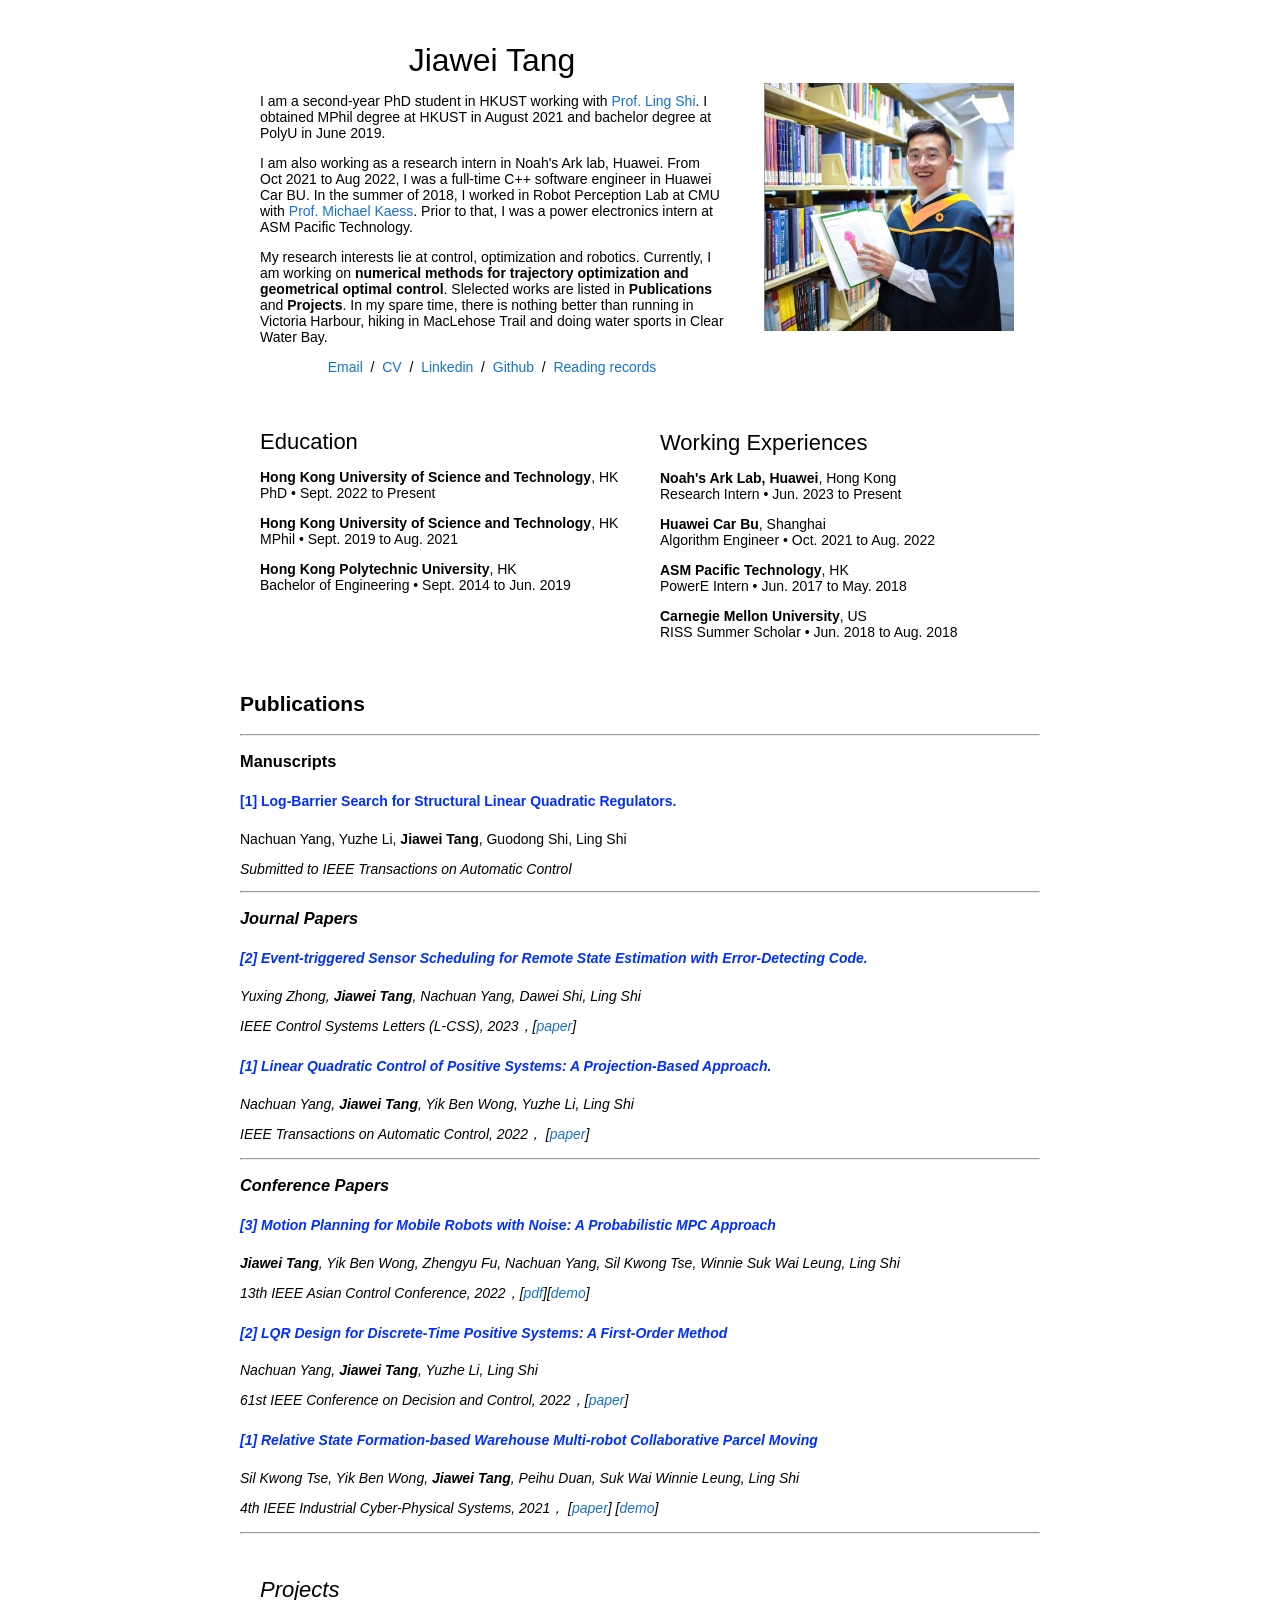
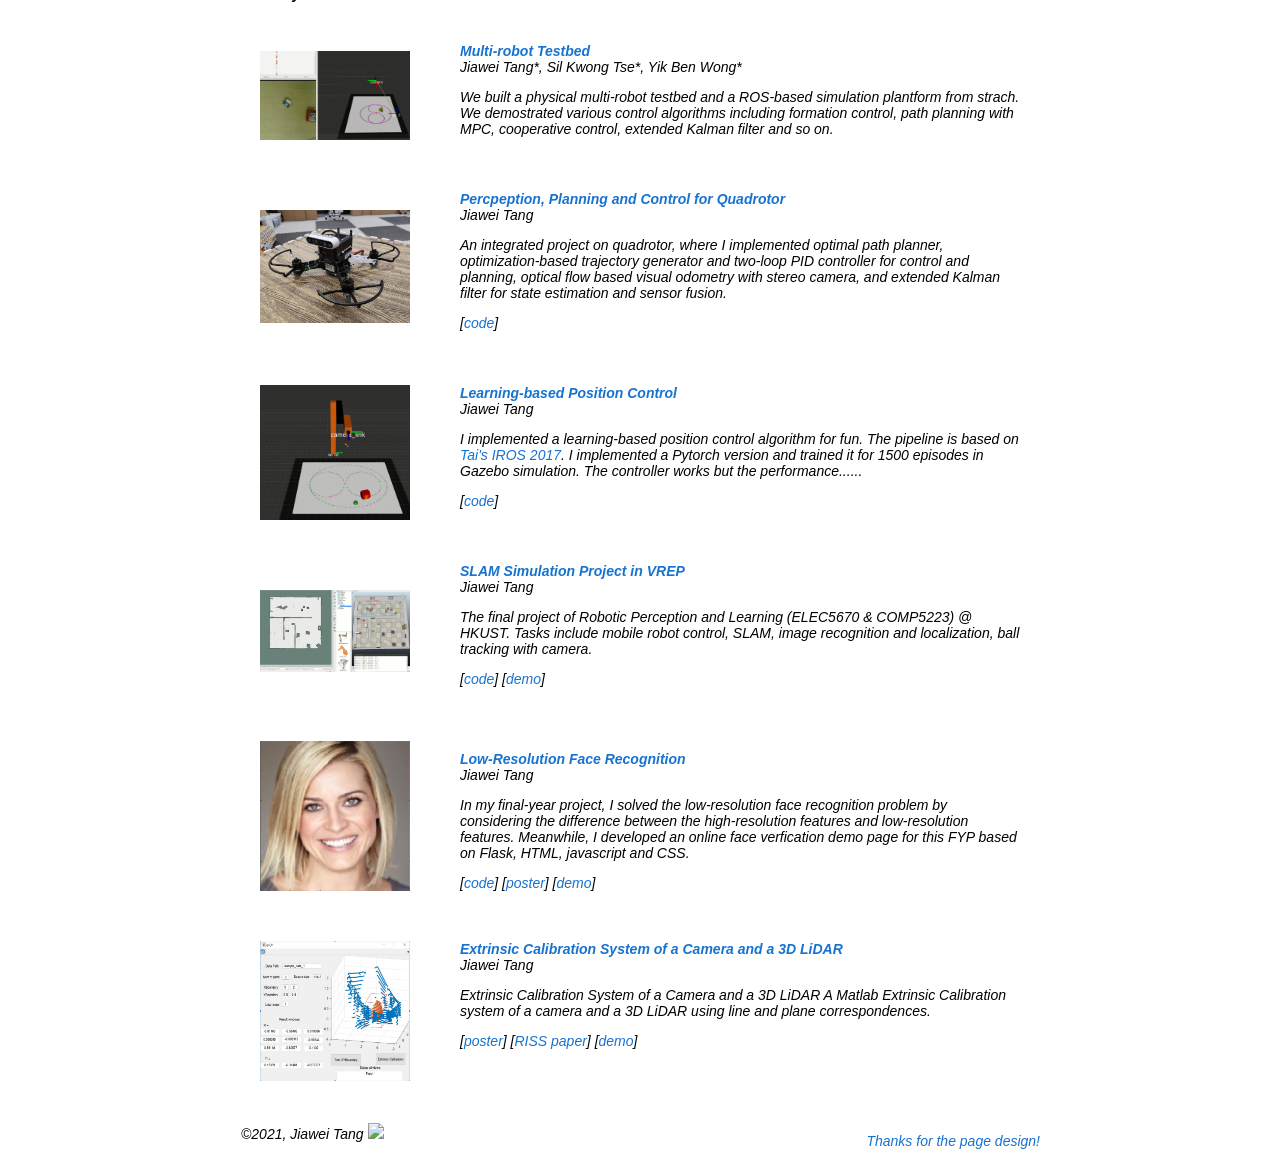
==== index.html @ 5056ce90 "Update index.html" ====
<!DOCTYPE HTML>
<html lang="en"><head><meta http-equiv="Content-Type" content="text/html; charset=UTF-8">

  <title>Jiawei Tang</title>
  
  <meta name="author" content="Jon Barron">
  <meta name="viewport" content="width=device-width, initial-scale=1">
  
  <link rel="stylesheet" type="text/css" href="stylesheet.css">
  <link rel="icon" type="image/png" href="images/seal_icon.png">
</head>

<body>
  <table style="width:100%;max-width:800px;border:0px;border-spacing:0px;border-collapse:separate;margin-right:auto;margin-left:auto;"><tbody>
    <tr style="padding:0px">
      <td style="padding:0px">
        <table style="width:100%;border:0px;border-spacing:0px;border-collapse:separate;margin-right:auto;margin-left:auto;"><tbody>
          <tr style="padding:0px">
            <td style="padding:2.5%;width:63%;vertical-align:middle">
              <p style="text-align:center">
                <name>Jiawei Tang</name>
              </p>
              <!-- <p><strong>I am actively seeking internship oppotunities from May 2022 to Dec 2022.</strong></p> -->
              <p>I am a second-year PhD student in HKUST working with <a href="https://eesling.home.ece.ust.hk/">Prof. Ling Shi</a>. I obtained MPhil degree at HKUST in August 2021 and 
                bachelor degree at PolyU in June 2019. 
                </p>
              <p>
                I am also working as a research intern in Noah's Ark lab, Huawei. From Oct 2021 to Aug 2022, I was a full-time C++ software engineer in Huawei Car BU. In the summer of 2018, I worked in Robot Perception Lab at CMU with <a href="http://www.cs.cmu.edu/~kaess/" target="_blank">Prof. Michael Kaess</a>. Prior to that, I was a power electronics intern at ASM Pacific Technology.
              </p>
              
              <p>
                My research interests lie at control, optimization and robotics. Currently, I am working on <strong>numerical methods for trajectory optimization and geometrical optimal control</strong>. Slelected works are listed in <strong>Publications</strong> and <strong>Projects</strong>.
                In my spare time, there is nothing better than running in Victoria Harbour, hiking in MacLehose Trail and doing water sports in Clear Water Bay.  
              </p>
              <!-- I am able to solve pratical problem with control theory and optimization tools. 
                In particular, I work on motion planning, trajectory optimization, optimal control for positive system and robotic perception. I also have some experiences on 
                state estimation, learning-based control, multi-robot system, and computer vision. -->
              <p style="text-align:center">
                <a href="mailto:jiawei.gary.tang@gmail.com">Email</a> &nbsp/&nbsp
                <a href="data/Jiawei_Resume_2023.pdf">CV</a> &nbsp/&nbsp
                <a href="https://www.linkedin.com/in/jiawei-tang-387a75165/">Linkedin</a> &nbsp/&nbsp
                <a href="https://github.com/Garyandtang">Github</a> &nbsp/&nbsp
                <a href="https://band-entree-d10.notion.site/Internship-221fee6c77f44040a4a44cac2e494b56">Reading records</a>
              </p>
            </td>
            <td style="padding:2.5%;width:40%;max-width:40%">
                <img src="./images/IMG_3246.jpg" width="250">
            </td>
          </tr>
        </tbody></table>

        <table width="100%" align="center" border="0" cellspacing="0" cellpadding="20">
    
    
        </table>
        <!-- <table width="100%" align="center" border="0" cellspacing="0" cellpadding="20">
          <tr>
            <td width="100%" valign="middle">
              <heading>Research</heading>
              <p>
              After exploratrion of control and optimization, I have found myself deeply attracted by the interaction betweem them. Roughly speaking, optimization-based control can be treated as fomulating one step of dymamic control as
              a static problem and using optimizaton tool to solve it. It is cool that we can use mathematical tool to handle highly nonlinear system and provide impressing <a href="https://www.youtube.com/watch?v=NR32ULxbjYc">demonstrations (Boston Dynamics)</a>.
              However, most available methods rely on specific optimal control setups and lack of <strong>rigorous performance guarantees and generality</strong>. Hence, I attempt to answer the following two questions in my research career:
              </p>
              <p>1. Can we propose a reliable optimization-based control fraemwork hinging on strong theoretical guarantees on convergene and optimality?</p>
              <p>2. Can such a control framework have great generality to be able to handle different robotic systems, general constraints and complex environment?</p>
              <p>
                To answer these two questions, I won't stop.
              </p>
            </td>
          </tr>
          </table>  -->

        <table width="100%" align="center" border="0" cellspacing="0" cellpadding="20">
    
    
        </table>
        <table width="100%" align="center" border="0" cellspacing="0" cellpadding="20">
          <tr>
            <td width="50%" valign="middle">
              <heading>Education</heading>
              <p>
              <strong>Hong Kong University of Science and Technology</strong>, HK <br />
              PhD &bull; Sept. 2022 to Present <br />
              </p>
              <p>
                <strong>Hong Kong University of Science and Technology</strong>, HK <br />
                MPhil &bull; Sept. 2019 to Aug. 2021 <br />
                </p>
              <p>
              <strong>Hong Kong Polytechnic University</strong>, HK<br />
              Bachelor of Engineering &bull; Sept. 2014 to Jun. 2019 <br />
              </p>
              <br>
              <br><br>
   
            </td>
            <td width="50%" valign="middle">
              <heading>Working Experiences</heading>
              <p>
                <strong>Noah's Ark Lab, Huawei</strong>, Hong Kong <br />
                Research Intern &bull; Jun. 2023 to Present <br />
                </p>
              <p>
              <strong>Huawei Car Bu</strong>, Shanghai <br />
              Algorithm Engineer &bull; Oct. 2021 to Aug. 2022 <br />
              </p>
              <p>
              <strong>ASM Pacific Technology</strong>, HK<br />
              PowerE Intern &bull; Jun. 2017 to May. 2018 <br />
              </p>
              <strong>Carnegie Mellon University</strong>, US<br />
              RISS Summer Scholar &bull; Jun. 2018 to Aug. 2018 <br />
              </p>
            </td>
          </tr>
          </table>

          <section id="pubs" class="mt-5">
            <h2 class="display-5">Publications</h2>
            <hr>
            <h3 class="display-5">Manuscripts</h3>
            <!-- <h6> <font color= "#002FFF"> <strong>[3] Direct Shooting Methods for Second-order Systems</strong>  </font> </h6>
            <p class='h7'>   <b>Jiawei Tang</b>, Ling Shi </p>
            <p class='h7'>   <em>In preparation</em> </p> -->

            <!-- <h6> <font color= "#002FFF"> <strong>[2] Consistent Direct Collocation Methods for Continuous-Time Trajectory Optimization</strong>  </font> </h6>
            <p class='h7'>   <b>Jiawei Tang</b>, Yuxing Zhong, Nachuan Yang, Jiming Chen, Ling Shi </p>
            <p class='h7'>   <em>In preparation</em> </p> -->

            <h6> <font color= "#002FFF"> <strong>[1] Log-Barrier Search for Structural Linear Quadratic Regulators.</strong>  </font> </h6>
            <p class='h7'> Nachuan Yang, Yuzhe Li, <b>Jiawei Tang</b>, Guodong Shi, Ling Shi </p>
            <p class='h7'> <em>  Submitted to IEEE Transactions on Automatic Control </p>
            <hr>
            <h3 class="display-5">Journal Papers</h3>
            <h6> <font color= "#002FFF"> <strong>[2] Event-triggered Sensor Scheduling for Remote State Estimation with Error-Detecting Code.</strong>  </font> </h6>
            <p class='h7'> Yuxing Zhong, <b>Jiawei Tang</b>, Nachuan Yang, Dawei Shi, Ling Shi </p>
            <p class='h7'> <em>IEEE Control Systems Letters (L-CSS), </em> 2023，[<a href="https://ieeexplore.ieee.org/document/10153771">paper</a>] </p>

            <h6> <font color= "#002FFF"> <strong>[1] Linear Quadratic Control of Positive Systems: A Projection-Based Approach.</strong>  </font> </h6>
            <p class='h7'> Nachuan Yang, <b>Jiawei Tang</b>, Yik Ben Wong, Yuzhe Li, Ling Shi </p>
            <p class='h7'> <em>IEEE Transactions on Automatic Control, </em> 2022， [<a href="https://ieeexplore.ieee.org/document/9767643">paper</a>] </p>
            <hr>
            <h3 class="display-5">Conference Papers</h3>
            <h6> <font color= "#002FFF"> <strong>[3] Motion Planning for Mobile Robots with Noise: A Probabilistic MPC Approach</strong>  </font> </h6>
            <p class='h7'> <b>Jiawei Tang</b>, Yik Ben Wong, Zhengyu Fu, Nachuan Yang, Sil Kwong Tse, Winnie Suk Wai Leung, Ling Shi </p>
            <p class='h7'> <em> 13th IEEE Asian Control Conference, </em> 2022，[<a href="data/2022_ASCC_Motion_Planning.pdf">pdf</a>][<a href="https://drive.google.com/file/d/1eQPwOF5zYnRaDWV0bzPTMEJjUnh7s7Iy/view">demo</a>] </p>

            <h6> <font color= "#002FFF"> <strong>[2] LQR Design for Discrete-Time Positive Systems: A First-Order Method</strong>  </font> </h6>
            <p class='h7'> Nachuan Yang, <b>Jiawei Tang</b>, Yuzhe Li, Ling Shi </p>
            <p class='h7'> <em> 61st IEEE Conference on Decision and Control, </em> 2022，[<a href="https://ieeexplore.ieee.org/document/9993331">paper</a>] </p>

            <h6> <font color= "#002FFF"> <strong>[1] Relative State Formation-based Warehouse Multi-robot Collaborative Parcel Moving</strong> </font> </h6>
            <p class='h7'> Sil Kwong Tse, Yik Ben Wong, <b>Jiawei Tang</b>, Peihu Duan, Suk Wai Winnie Leung, Ling Shi</p>
            <p class='h7'> <em> 4th IEEE Industrial Cyber-Physical Systems, </em> 2021， [<a href="https://ieeexplore.ieee.org/document/9468127">paper</a>] [<a href="https://drive.google.com/file/d/1oPmeq0uh7l7GzPDASr1AU1n-YvUgZurA/view">demo</a>]   </p>
            <hr>
          </section>
          <br>



     <!-- <table width="100%" align="center" border="0" cellspacing="0" cellpadding="20">
         <tr>
           <td width="100%" valign="middle">
             <heading>Publications</heading>
           </td>
         </tr>
         </table> -->
         

       <!-- <table width="100%" align="center" border="0" cellspacing="0" cellpadding="20">
   
      <tr onmouseout="aperture_stop()" onmouseover="aperture_start()" >
        <td width="15%">
          <img src='./images/motion_planning_arena.jpg'  width="150">
        </td>
        <td valign="top" width="75%">
        <a href="https://calendar.hkust.edu.hk/events/mphil-electronic-comp-engg-motion-planning-mobile-robot-uncertainty-model-predictive-control">
              <papertitle>Motion Planning for Mobile Robot with Uncertainty: A Model Predictive Control Approach</papertitle>
        </a>
        <br>
        <strong>Jiawei Tang</strong><br>
              <em>HKUST MPhil Thesis</em> <br>
            <a href="https://drive.google.com/file/d/1eQPwOF5zYnRaDWV0bzPTMEJjUnh7s7Iy/view?usp=sharing">Demo Video</a> <br>
          <p></p>
        </td>
      </tr>
      <tr onmouseout="aperture_stop()" onmouseover="aperture_start()" >
          <td width="15%">
            <img src='./images/positive_lqr.png'  width="150">
          </td>
          <td valign="top" width="75%">
          <a href="https://ieeexplore.ieee.org/document/9767643">
                <papertitle>Linear Quadratic Control of Positive Systems: A Projection-Based Approach</papertitle>
          </a>
          <br>
          Nachuan Yang, <strong>Jiawei Tang</strong>, Yik Ben Wong, Yuzhe Li, Shi Ling<br>
                <em>Accepted by Transcations on Automatic Control</em> <br>
            <p></p>
          </td>
        </tr>
        <tr onmouseout="aperture_stop()" onmouseover="aperture_start()" >
            <td width="15%">
              <img src='./images/cooperative_control.png'  width="150">
            </td>
            <td valign="top" width="75%">
            <a href="https://ieeexplore.ieee.org/document/9468127">
                  <papertitle>Relative State Formation-based Warehouse Multi-robot Collaborative Parcel Moving</papertitle>
            </a>
            <br>
            Sil Kwong Tse, Yik Ben Wong, <strong>Jiawei Tang</strong>, Peihu Duan, Suk Wai Winnie Leung, Ling Shi<br>
                  <em>Accepted by ICPS2021</em> <br>
                <a href="https://drive.google.com/file/d/1oPmeq0uh7l7GzPDASr1AU1n-YvUgZurA/view">Demo Video</a> <br>
              <p></p>
            </td>
          </tr>
     </table> -->
   
         <table width="100%" align="center" border="0" cellspacing="0" cellpadding="20">
         <tr>
           <td width="100%" valign="middle">
             <heading>Projects</heading>
           </td>
         </tr>
         </table>
   
     <table width="100%" align="center" border="0" cellspacing="0" cellpadding="20">
        <tr onmouseout="aperture_stop()" onmouseover="aperture_start()" >
            <td width="15%">
              <img src='./images/multi_robot_testbed.png'  width="150">
            </td>
            <td valign="top" width="75%">
            <a href="#">
                  <papertitle>Multi-robot Testbed</papertitle>
            </a>
            <br>Jiawei Tang*, Sil Kwong Tse*, Yik Ben Wong*<br>
            <p >We built a physical multi-robot testbed and a ROS-based simulation plantform from strach. We demostrated various control algorithms including formation control, path planning with MPC, cooperative control, extended Kalman filter and so on.</p>
           
              <p></p>
            </td>
          </tr>
          <tr onmouseout="aperture_stop()" onmouseover="aperture_start()" >
            <td width="15%">
              <img src='./images/quadrotor.png'  width="150">
            </td>
            <td valign="top" width="75%">
            <a href="#">
                  <papertitle>Percpeption, Planning and Control for Quadrotor</papertitle>
            </a>
            <br>Jiawei Tang<br>
            <p>An integrated project on quadrotor, where I implemented optimal path planner, optimization-based trajectory generator and two-loop PID controller for control and planning, optical flow based visual odometry with stereo camera, and extended Kalman filter
              for state estimation and sensor fusion.
            </p>
              [<a href="https://github.com/Garyandtang/ELEC5660-2021"  target="_blank">code</a>] 
              <p></p>
            </td>
          </tr>
        <tr onmouseout="aperture_stop()" onmouseover="aperture_start()" >
            <td width="15%">
              <img src='./images/learning_based_control.png'  width="150">
            </td>
            <td valign="top" width="75%">
            <a href="#">
                  <papertitle>Learning-based Position Control</papertitle>
            </a>
            <br>Jiawei Tang<br>
            <p >I implemented a learning-based position control algorithm for fun. The pipeline is based on <a href="https://ieeexplore.ieee.org/abstract/document/8202134"  target="_blank">Tai's IROS 2017</a>. I implemented a Pytorch version and trained it for 1500 episodes in Gazebo simulation.
              The controller works but the performance......
            </p>
              [<a href="https://github.com/Garyandtang/RL_position_control_gazebo"  target="_blank">code</a>] 
              <p></p>
            </td>
          </tr>
        <tr onmouseout="aperture_stop()" onmouseover="aperture_start()" >
            <td width="15%">
              <img src='./images/SLAM_vrep.png'  width="150">
            </td>
            <td valign="top" width="75%">
            <a href="#">
                  <papertitle>SLAM Simulation Project in VREP</papertitle>
            </a>
            <br>Jiawei Tang<br>
            <p >The final project of Robotic Perception and Learning (ELEC5670 & COMP5223) @ HKUST. Tasks include mobile robot control, SLAM, image recognition and localization, ball tracking with camera.</p>
             [<a href="https://github.com/Garyandtang/HKUST-ELEC5670-Final-Project"  target="_blank">code</a>]
             [<a href="https://www.youtube.com/watch?v=YBM_rWZH_2o&t=71s" target="_blank">demo</a>]
              <p></p>
            </td>
          </tr>

          <tr onmouseout="fyp_stop()" onmouseover="fyp_start()">
              <td width="15%">
                <div class="one">
                  <div class="two" id='fyp_image'><img src='images/hr_face.png' width="150" height="150"></div>
                  <img src='images/lr_face.png' width="150" height="150 {
                    font-family: 'Share Tech',
                    font-size: 20px
                  }">
                </div>
                <script type="text/javascript">
                  function fyp_start() {
                    document.getElementById('fyp_image').style.opacity = "1";
                  }
                  function fyp_stop() {
                    document.getElementById('fyp_image').style.opacity = "0";
                  }
                  porlight_stop()
                </script>
              </td>
              <td valign="middle" width="75%">
                  <a href="#">
                  <papertitle>Low-Resolution Face Recognition</papertitle>
                  </a>
                <br>
                Jiawei Tang<br>
                <p>In my final-year project, I solved the low-resolution face recognition problem by considering the difference
                   between the high-resolution features and low-resolution features. Meanwhile, I developed
                  an online face verfication demo page for this FYP based on Flask, HTML, javascript and CSS.</p>
                [<a href="https://github.com/Garyandtang/Low-Resolution-Face-Recognition-with-SphereFace"  target="_blank">code</a>]
                [<a href="images/FYP_Poster_Low_Resolution_Jiawei_Tang.jpg"  target="_blank">poster</a>]
                [<a href="https://github.com/Garyandtang/Face-Recognition-Demo-Page" target="_blank">demo</a>]
              </td>
            </tr>
            <tr onmouseout="aperture_stop()" onmouseover="aperture_start()" >
                <td width="15%">
                  <img src='./images/calibration.png'  width="150">
                </td>
                <td valign="top" width="75%">
                <a href="#">
                      <papertitle>Extrinsic Calibration System of a Camera and a 3D LiDAR</papertitle>
                </a>
                <br>Jiawei Tang<br>
                <p > Extrinsic Calibration System of a Camera and a 3D LiDAR

                    A Matlab Extrinsic Calibration system of a camera and a 3D LiDAR using line and plane correspondences.
                    
                </p>
                    [<a href="images/Jiawei_RISS_Poster.jpg"  target="_blank">poster</a>]  
                    [<a href="https://drive.google.com/file/d/16atluiLpVhAk6AXoNA83NPi5x77INUTa/view"  target="_blank">RISS paper</a>]
                    [<a href="https://www.youtube.com/watch?v=hbmbPrOfp1o&t=2s"  target="_blank">demo</a>]
                  <p></p>
                </td>
              </tr>
              <!-- footer -->
              <table style="width:100%;border:0px;border-spacing:0px;border-collapse:separate;margin-right:auto;margin-left:auto;">
                <tbody>
                    <tr>
                        <td>&copy;2021, Jiawei Tang
                          <a href="https://clustrmaps.com/site/1ap5f"  title="Visit tracker"><img style="width: 10px;" src="//www.clustrmaps.com/map_v2.png?d=YIZtloSPKi2XTtVneJDPO4D5TKgajWe45y7BSLGd7-M&cl=ffffff" /></a>
                        </td>
                        <td style="padding:0px">
                            <br>
                            <p style="text-align:right;font-size:small;">
                              <a href="https://jonbarron.info">Thanks for the page design!</a>
                            </p>
                        </td>
                    </tr>
                </tbody>
              </table>

     </table>
     
     <script type="text/javascript" src="//rf.revolvermaps.com/0/0/9.js?i=5m6xs1j09rt&amp;t=bpan" async="async"></script>
     </body>
   </html>
---- stylesheet.css ----
/* latin-ext */
@font-face {
  font-family: 'Lato';
  font-style: italic;
  font-weight: 400;
  src: local('Lato Italic'), local('Lato-Italic'), url(https://fonts.gstatic.com/s/lato/v15/S6u8w4BMUTPHjxsAUi-qNiXg7eU0.woff2) format('woff2');
  unicode-range: U+0100-024F, U+0259, U+1E00-1EFF, U+2020, U+20A0-20AB, U+20AD-20CF, U+2113, U+2C60-2C7F, U+A720-A7FF;
}
/* latin */
@font-face {
  font-family: 'Lato';
  font-style: italic;
  font-weight: 400;
  src: local('Lato Italic'), local('Lato-Italic'), url(https://fonts.gstatic.com/s/lato/v15/S6u8w4BMUTPHjxsAXC-qNiXg7Q.woff2) format('woff2');
  unicode-range: U+0000-00FF, U+0131, U+0152-0153, U+02BB-02BC, U+02C6, U+02DA, U+02DC, U+2000-206F, U+2074, U+20AC, U+2122, U+2191, U+2193, U+2212, U+2215, U+FEFF, U+FFFD;
}
/* latin-ext */
@font-face {
  font-family: 'Lato';
  font-style: italic;
  font-weight: 700;
  src: local('Lato Bold Italic'), local('Lato-BoldItalic'), url(https://fonts.gstatic.com/s/lato/v15/S6u_w4BMUTPHjxsI5wq_FQftx9897sxZ.woff2) format('woff2');
  unicode-range: U+0100-024F, U+0259, U+1E00-1EFF, U+2020, U+20A0-20AB, U+20AD-20CF, U+2113, U+2C60-2C7F, U+A720-A7FF;
}
/* latin */
@font-face {
  font-family: 'Lato';
  font-style: italic;
  font-weight: 700;
  src: local('Lato Bold Italic'), local('Lato-BoldItalic'), url(https://fonts.gstatic.com/s/lato/v15/S6u_w4BMUTPHjxsI5wq_Gwftx9897g.woff2) format('woff2');
  unicode-range: U+0000-00FF, U+0131, U+0152-0153, U+02BB-02BC, U+02C6, U+02DA, U+02DC, U+2000-206F, U+2074, U+20AC, U+2122, U+2191, U+2193, U+2212, U+2215, U+FEFF, U+FFFD;
}
/* latin-ext */
@font-face {
  font-family: 'Lato';
  font-style: normal;
  font-weight: 400;
  src: local('Lato Regular'), local('Lato-Regular'), url(https://fonts.gstatic.com/s/lato/v15/S6uyw4BMUTPHjxAwXiWtFCfQ7A.woff2) format('woff2');
  unicode-range: U+0100-024F, U+0259, U+1E00-1EFF, U+2020, U+20A0-20AB, U+20AD-20CF, U+2113, U+2C60-2C7F, U+A720-A7FF;
}
/* latin */
@font-face {
  font-family: 'Lato';
  font-style: normal;
  font-weight: 400;
  src: local('Lato Regular'), local('Lato-Regular'), url(https://fonts.gstatic.com/s/lato/v15/S6uyw4BMUTPHjx4wXiWtFCc.woff2) format('woff2');
  unicode-range: U+0000-00FF, U+0131, U+0152-0153, U+02BB-02BC, U+02C6, U+02DA, U+02DC, U+2000-206F, U+2074, U+20AC, U+2122, U+2191, U+2193, U+2212, U+2215, U+FEFF, U+FFFD;
}
/* latin-ext */
@font-face {
  font-family: 'Lato';
  font-style: normal;
  font-weight: 700;
  src: local('Lato Bold'), local('Lato-Bold'), url(https://fonts.gstatic.com/s/lato/v15/S6u9w4BMUTPHh6UVSwaPGQ3q5d0N7w.woff2) format('woff2');
  unicode-range: U+0100-024F, U+0259, U+1E00-1EFF, U+2020, U+20A0-20AB, U+20AD-20CF, U+2113, U+2C60-2C7F, U+A720-A7FF;
}
/* latin */
@font-face {
  font-family: 'Lato';
  font-style: normal;
  font-weight: 700;
  src: local('Lato Bold'), local('Lato-Bold'), url(https://fonts.gstatic.com/s/lato/v15/S6u9w4BMUTPHh6UVSwiPGQ3q5d0.woff2) format('woff2');
  unicode-range: U+0000-00FF, U+0131, U+0152-0153, U+02BB-02BC, U+02C6, U+02DA, U+02DC, U+2000-206F, U+2074, U+20AC, U+2122, U+2191, U+2193, U+2212, U+2215, U+FEFF, U+FFFD;
}

a {
  color: #1772d0;
  text-decoration: none;
}

a:focus,
a:hover {
  color: #f09228;
  text-decoration: none;
}

body,
td,
th,
tr,
p,
a {
  font-family: 'Lato', Verdana, Helvetica, sans-serif;
  font-size: 14px
}

strong {
  font-family: 'Lato', Verdana, Helvetica, sans-serif;
  font-size: 14px;
}

heading {
  font-family: 'Lato', Verdana, Helvetica, sans-serif;
  font-size: 22px;
}

papertitle {
  font-family: 'Lato', Verdana, Helvetica, sans-serif;
  font-size: 14px;
  font-weight: 700
}

name {
  font-family: 'Lato', Verdana, Helvetica, sans-serif;
  font-size: 32px;
}

.one {
  width: 160px;
  height: 160px;
  position: relative;
}

.two {
  width: 160px;
  height: 160px;
  position: absolute;
  transition: opacity .2s ease-in-out;
  -moz-transition: opacity .2s ease-in-out;
  -webkit-transition: opacity .2s ease-in-out;
}

.fade {
  transition: opacity .2s ease-in-out;
  -moz-transition: opacity .2s ease-in-out;
  -webkit-transition: opacity .2s ease-in-out;
}

span.highlight {
  background-color: #ffffd0;
}
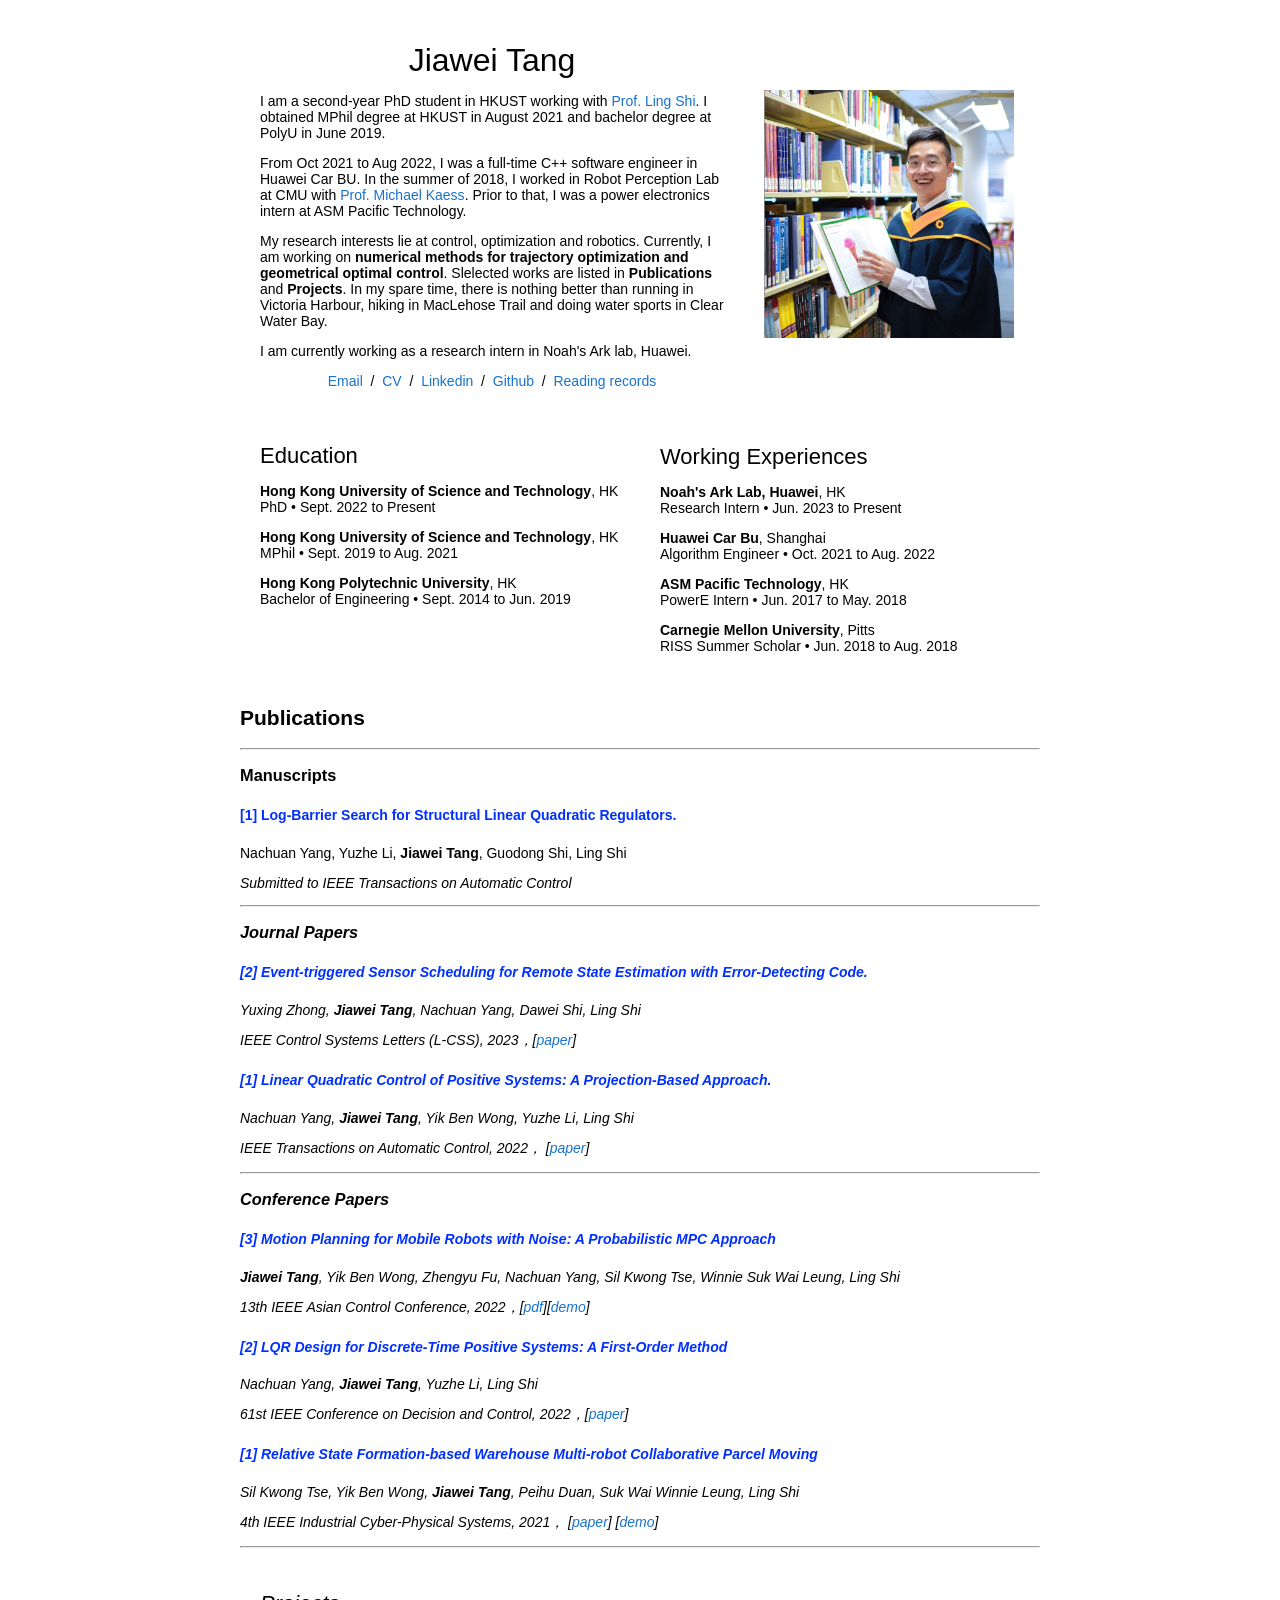
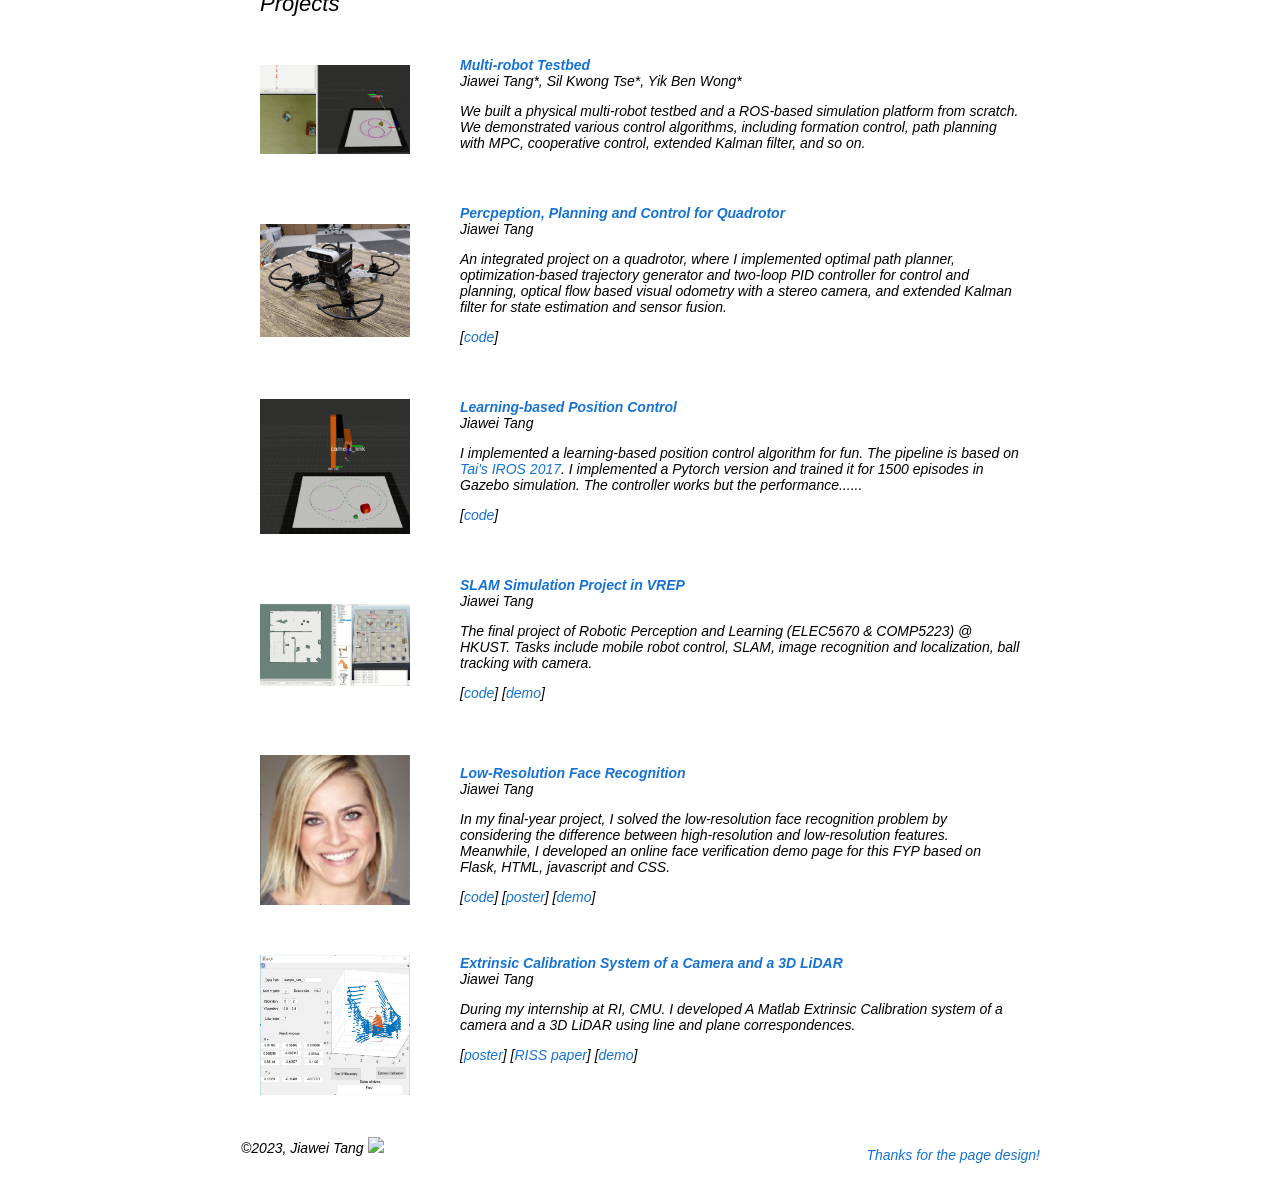
==== commit 3d939529: "update" ====
--- a/index.html
+++ b/index.html
@@ -25,12 +25,15 @@
                 bachelor degree at PolyU in June 2019. 
                 </p>
               <p>
-                I am also working as a research intern in Noah's Ark lab, Huawei. From Oct 2021 to Aug 2022, I was a full-time C++ software engineer in Huawei Car BU. In the summer of 2018, I worked in Robot Perception Lab at CMU with <a href="http://www.cs.cmu.edu/~kaess/" target="_blank">Prof. Michael Kaess</a>. Prior to that, I was a power electronics intern at ASM Pacific Technology.
+                From Oct 2021 to Aug 2022, I was a full-time C++ software engineer in Huawei Car BU. In the summer of 2018, I worked in Robot Perception Lab at CMU with <a href="http://www.cs.cmu.edu/~kaess/" target="_blank">Prof. Michael Kaess</a>. Prior to that, I was a power electronics intern at ASM Pacific Technology.
               </p>
               
               <p>
                 My research interests lie at control, optimization and robotics. Currently, I am working on <strong>numerical methods for trajectory optimization and geometrical optimal control</strong>. Slelected works are listed in <strong>Publications</strong> and <strong>Projects</strong>.
                 In my spare time, there is nothing better than running in Victoria Harbour, hiking in MacLehose Trail and doing water sports in Clear Water Bay.  
+              </p>
+              <p>
+                I am currently working as a research intern in Noah's Ark lab, Huawei. 
               </p>
               <!-- I am able to solve pratical problem with control theory and optimization tools. 
                 In particular, I work on motion planning, trajectory optimization, optimal control for positive system and robotic perception. I also have some experiences on 
@@ -98,7 +101,7 @@
             <td width="50%" valign="middle">
               <heading>Working Experiences</heading>
               <p>
-                <strong>Noah's Ark Lab, Huawei</strong>, Hong Kong <br />
+                <strong>Noah's Ark Lab, Huawei</strong>, HK <br />
                 Research Intern &bull; Jun. 2023 to Present <br />
                 </p>
               <p>
@@ -109,7 +112,7 @@
               <strong>ASM Pacific Technology</strong>, HK<br />
               PowerE Intern &bull; Jun. 2017 to May. 2018 <br />
               </p>
-              <strong>Carnegie Mellon University</strong>, US<br />
+              <strong>Carnegie Mellon University</strong>, Pitts<br />
               RISS Summer Scholar &bull; Jun. 2018 to Aug. 2018 <br />
               </p>
             </td>
@@ -234,8 +237,7 @@
                   <papertitle>Multi-robot Testbed</papertitle>
             </a>
             <br>Jiawei Tang*, Sil Kwong Tse*, Yik Ben Wong*<br>
-            <p >We built a physical multi-robot testbed and a ROS-based simulation plantform from strach. We demostrated various control algorithms including formation control, path planning with MPC, cooperative control, extended Kalman filter and so on.</p>
-           
+            <p >We built a physical multi-robot testbed and a ROS-based simulation platform from scratch. We demonstrated various control algorithms, including formation control, path planning with MPC, cooperative control, extended Kalman filter, and so on.</p>
               <p></p>
             </td>
           </tr>
@@ -248,8 +250,7 @@
                   <papertitle>Percpeption, Planning and Control for Quadrotor</papertitle>
             </a>
             <br>Jiawei Tang<br>
-            <p>An integrated project on quadrotor, where I implemented optimal path planner, optimization-based trajectory generator and two-loop PID controller for control and planning, optical flow based visual odometry with stereo camera, and extended Kalman filter
-              for state estimation and sensor fusion.
+            <p>An integrated project on a quadrotor, where I implemented optimal path planner, optimization-based trajectory generator and two-loop PID controller for control and planning, optical flow based visual odometry with a stereo camera, and extended Kalman filter for state estimation and sensor fusion.
             </p>
               [<a href="https://github.com/Garyandtang/ELEC5660-2021"  target="_blank">code</a>] 
               <p></p>
@@ -313,8 +314,8 @@
                 <br>
                 Jiawei Tang<br>
                 <p>In my final-year project, I solved the low-resolution face recognition problem by considering the difference
-                   between the high-resolution features and low-resolution features. Meanwhile, I developed
-                  an online face verfication demo page for this FYP based on Flask, HTML, javascript and CSS.</p>
+                  between high-resolution and low-resolution features. Meanwhile, I developed
+                 an online face verification demo page for this FYP based on Flask, HTML, javascript and CSS.</p>
                 [<a href="https://github.com/Garyandtang/Low-Resolution-Face-Recognition-with-SphereFace"  target="_blank">code</a>]
                 [<a href="images/FYP_Poster_Low_Resolution_Jiawei_Tang.jpg"  target="_blank">poster</a>]
                 [<a href="https://github.com/Garyandtang/Face-Recognition-Demo-Page" target="_blank">demo</a>]
@@ -329,9 +330,7 @@
                       <papertitle>Extrinsic Calibration System of a Camera and a 3D LiDAR</papertitle>
                 </a>
                 <br>Jiawei Tang<br>
-                <p > Extrinsic Calibration System of a Camera and a 3D LiDAR
-
-                    A Matlab Extrinsic Calibration system of a camera and a 3D LiDAR using line and plane correspondences.
+                <p > During my internship at RI, CMU. I developed A Matlab Extrinsic Calibration system of a camera and a 3D LiDAR using line and plane correspondences.
                     
                 </p>
                     [<a href="images/Jiawei_RISS_Poster.jpg"  target="_blank">poster</a>]  
@@ -344,7 +343,7 @@
               <table style="width:100%;border:0px;border-spacing:0px;border-collapse:separate;margin-right:auto;margin-left:auto;">
                 <tbody>
                     <tr>
-                        <td>&copy;2021, Jiawei Tang
+                        <td>&copy;2023, Jiawei Tang
                           <a href="https://clustrmaps.com/site/1ap5f"  title="Visit tracker"><img style="width: 10px;" src="//www.clustrmaps.com/map_v2.png?d=YIZtloSPKi2XTtVneJDPO4D5TKgajWe45y7BSLGd7-M&cl=ffffff" /></a>
                         </td>
                         <td style="padding:0px">
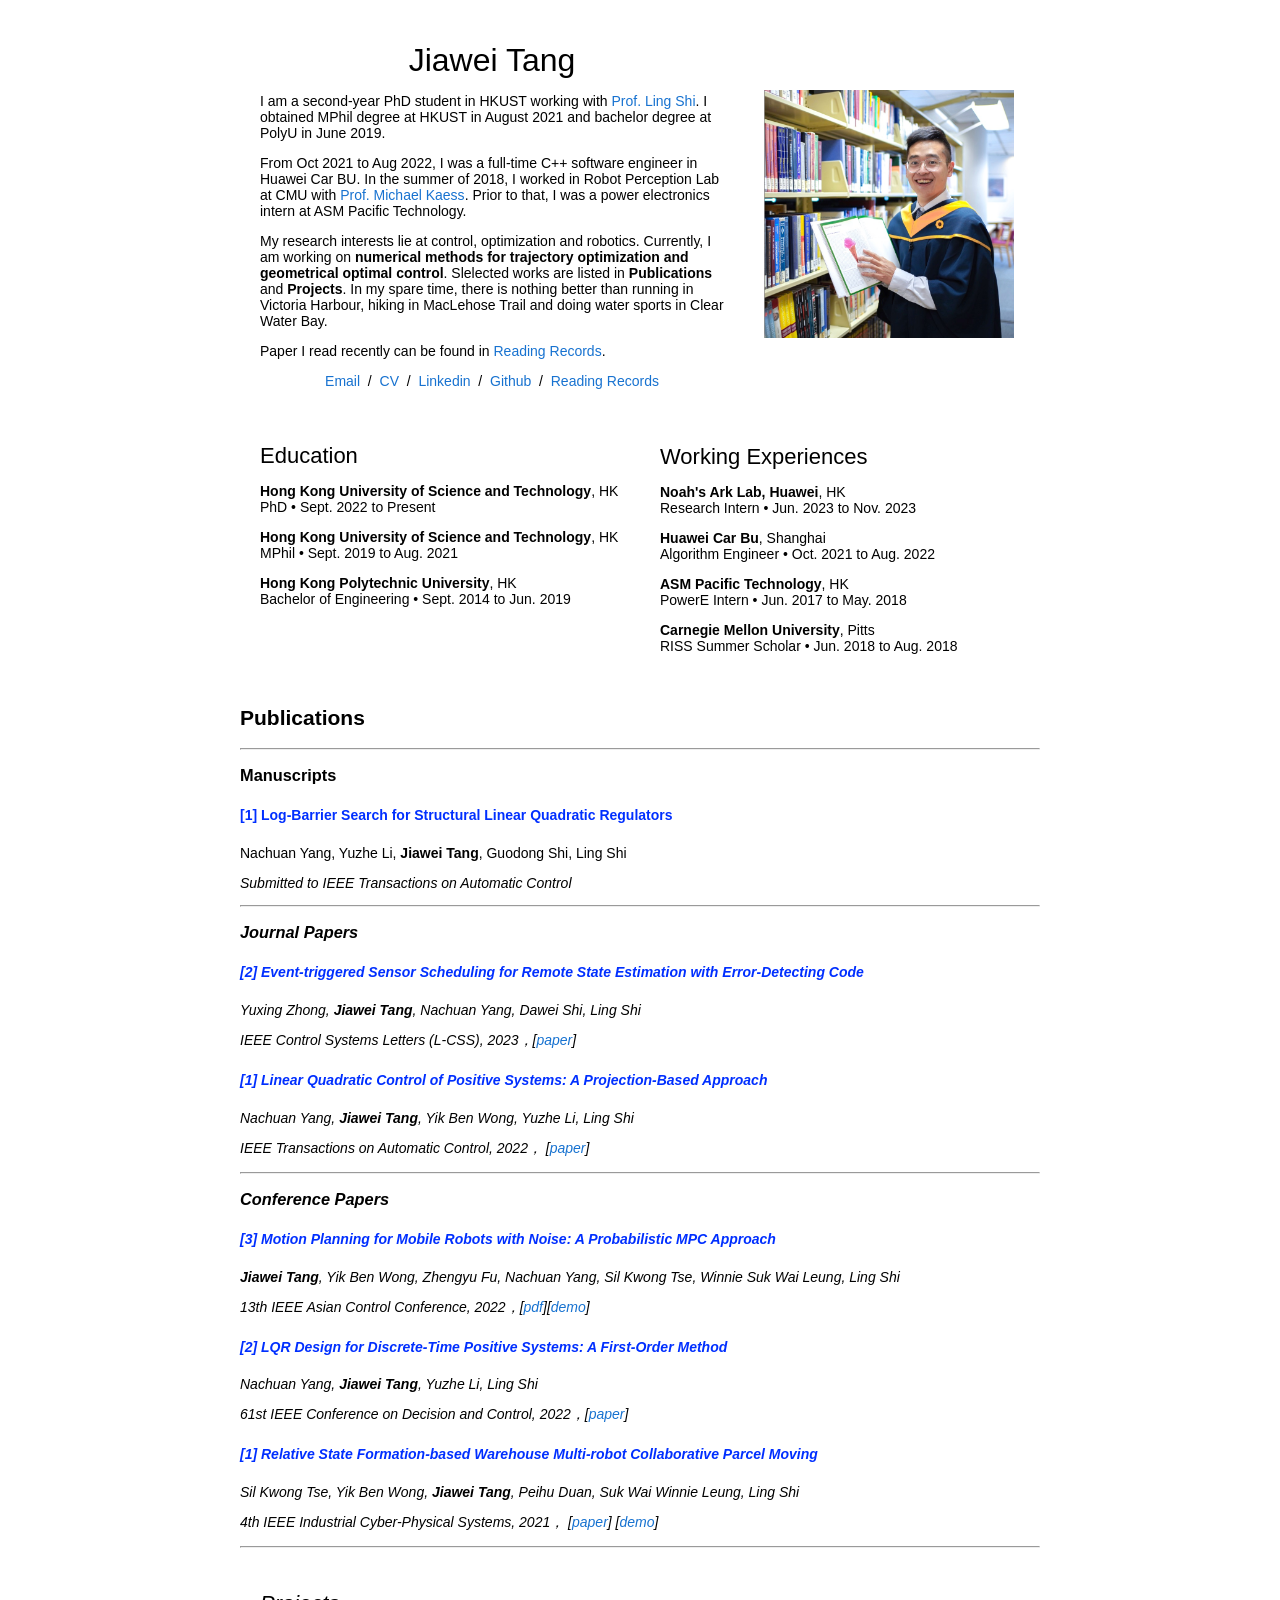
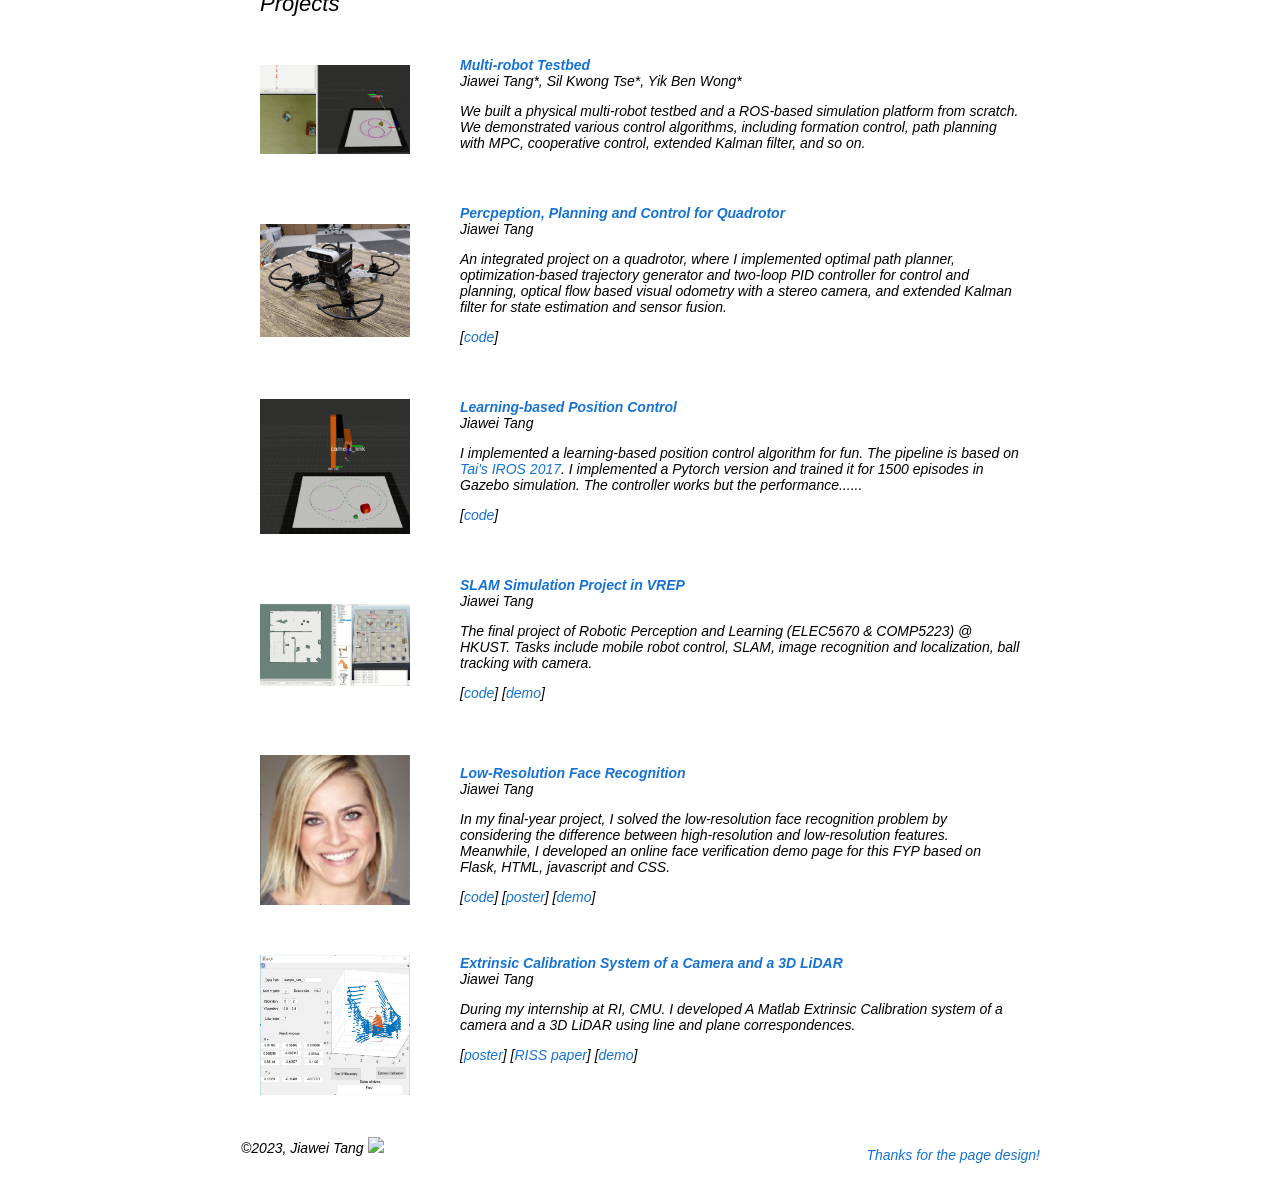
==== commit f222d8fe: "update" ====
--- a/index.html
+++ b/index.html
@@ -33,7 +33,7 @@
                 In my spare time, there is nothing better than running in Victoria Harbour, hiking in MacLehose Trail and doing water sports in Clear Water Bay.  
               </p>
               <p>
-                I am currently working as a research intern in Noah's Ark lab, Huawei. 
+                Paper I read recently can be found in <a href="https://band-entree-d10.notion.site/Internship-221fee6c77f44040a4a44cac2e494b56">Reading Records</a>.
               </p>
               <!-- I am able to solve pratical problem with control theory and optimization tools. 
                 In particular, I work on motion planning, trajectory optimization, optimal control for positive system and robotic perception. I also have some experiences on 
@@ -43,7 +43,7 @@
                 <a href="data/Jiawei_Resume_2023.pdf">CV</a> &nbsp/&nbsp
                 <a href="https://www.linkedin.com/in/jiawei-tang-387a75165/">Linkedin</a> &nbsp/&nbsp
                 <a href="https://github.com/Garyandtang">Github</a> &nbsp/&nbsp
-                <a href="https://band-entree-d10.notion.site/Internship-221fee6c77f44040a4a44cac2e494b56">Reading records</a>
+                <a href="https://band-entree-d10.notion.site/Internship-221fee6c77f44040a4a44cac2e494b56">Reading Records</a>
               </p>
             </td>
             <td style="padding:2.5%;width:40%;max-width:40%">
@@ -102,7 +102,7 @@
               <heading>Working Experiences</heading>
               <p>
                 <strong>Noah's Ark Lab, Huawei</strong>, HK <br />
-                Research Intern &bull; Jun. 2023 to Present <br />
+                Research Intern &bull; Jun. 2023 to Nov. 2023 <br />
                 </p>
               <p>
               <strong>Huawei Car Bu</strong>, Shanghai <br />
@@ -131,16 +131,16 @@
             <p class='h7'>   <b>Jiawei Tang</b>, Yuxing Zhong, Nachuan Yang, Jiming Chen, Ling Shi </p>
             <p class='h7'>   <em>In preparation</em> </p> -->
 
-            <h6> <font color= "#002FFF"> <strong>[1] Log-Barrier Search for Structural Linear Quadratic Regulators.</strong>  </font> </h6>
+            <h6> <font color= "#002FFF"> <strong>[1] Log-Barrier Search for Structural Linear Quadratic Regulators</strong>  </font> </h6>
             <p class='h7'> Nachuan Yang, Yuzhe Li, <b>Jiawei Tang</b>, Guodong Shi, Ling Shi </p>
             <p class='h7'> <em>  Submitted to IEEE Transactions on Automatic Control </p>
             <hr>
             <h3 class="display-5">Journal Papers</h3>
-            <h6> <font color= "#002FFF"> <strong>[2] Event-triggered Sensor Scheduling for Remote State Estimation with Error-Detecting Code.</strong>  </font> </h6>
+            <h6> <font color= "#002FFF"> <strong>[2] Event-triggered Sensor Scheduling for Remote State Estimation with Error-Detecting Code</strong>  </font> </h6>
             <p class='h7'> Yuxing Zhong, <b>Jiawei Tang</b>, Nachuan Yang, Dawei Shi, Ling Shi </p>
             <p class='h7'> <em>IEEE Control Systems Letters (L-CSS), </em> 2023，[<a href="https://ieeexplore.ieee.org/document/10153771">paper</a>] </p>
 
-            <h6> <font color= "#002FFF"> <strong>[1] Linear Quadratic Control of Positive Systems: A Projection-Based Approach.</strong>  </font> </h6>
+            <h6> <font color= "#002FFF"> <strong>[1] Linear Quadratic Control of Positive Systems: A Projection-Based Approach</strong>  </font> </h6>
             <p class='h7'> Nachuan Yang, <b>Jiawei Tang</b>, Yik Ben Wong, Yuzhe Li, Ling Shi </p>
             <p class='h7'> <em>IEEE Transactions on Automatic Control, </em> 2022， [<a href="https://ieeexplore.ieee.org/document/9767643">paper</a>] </p>
             <hr>
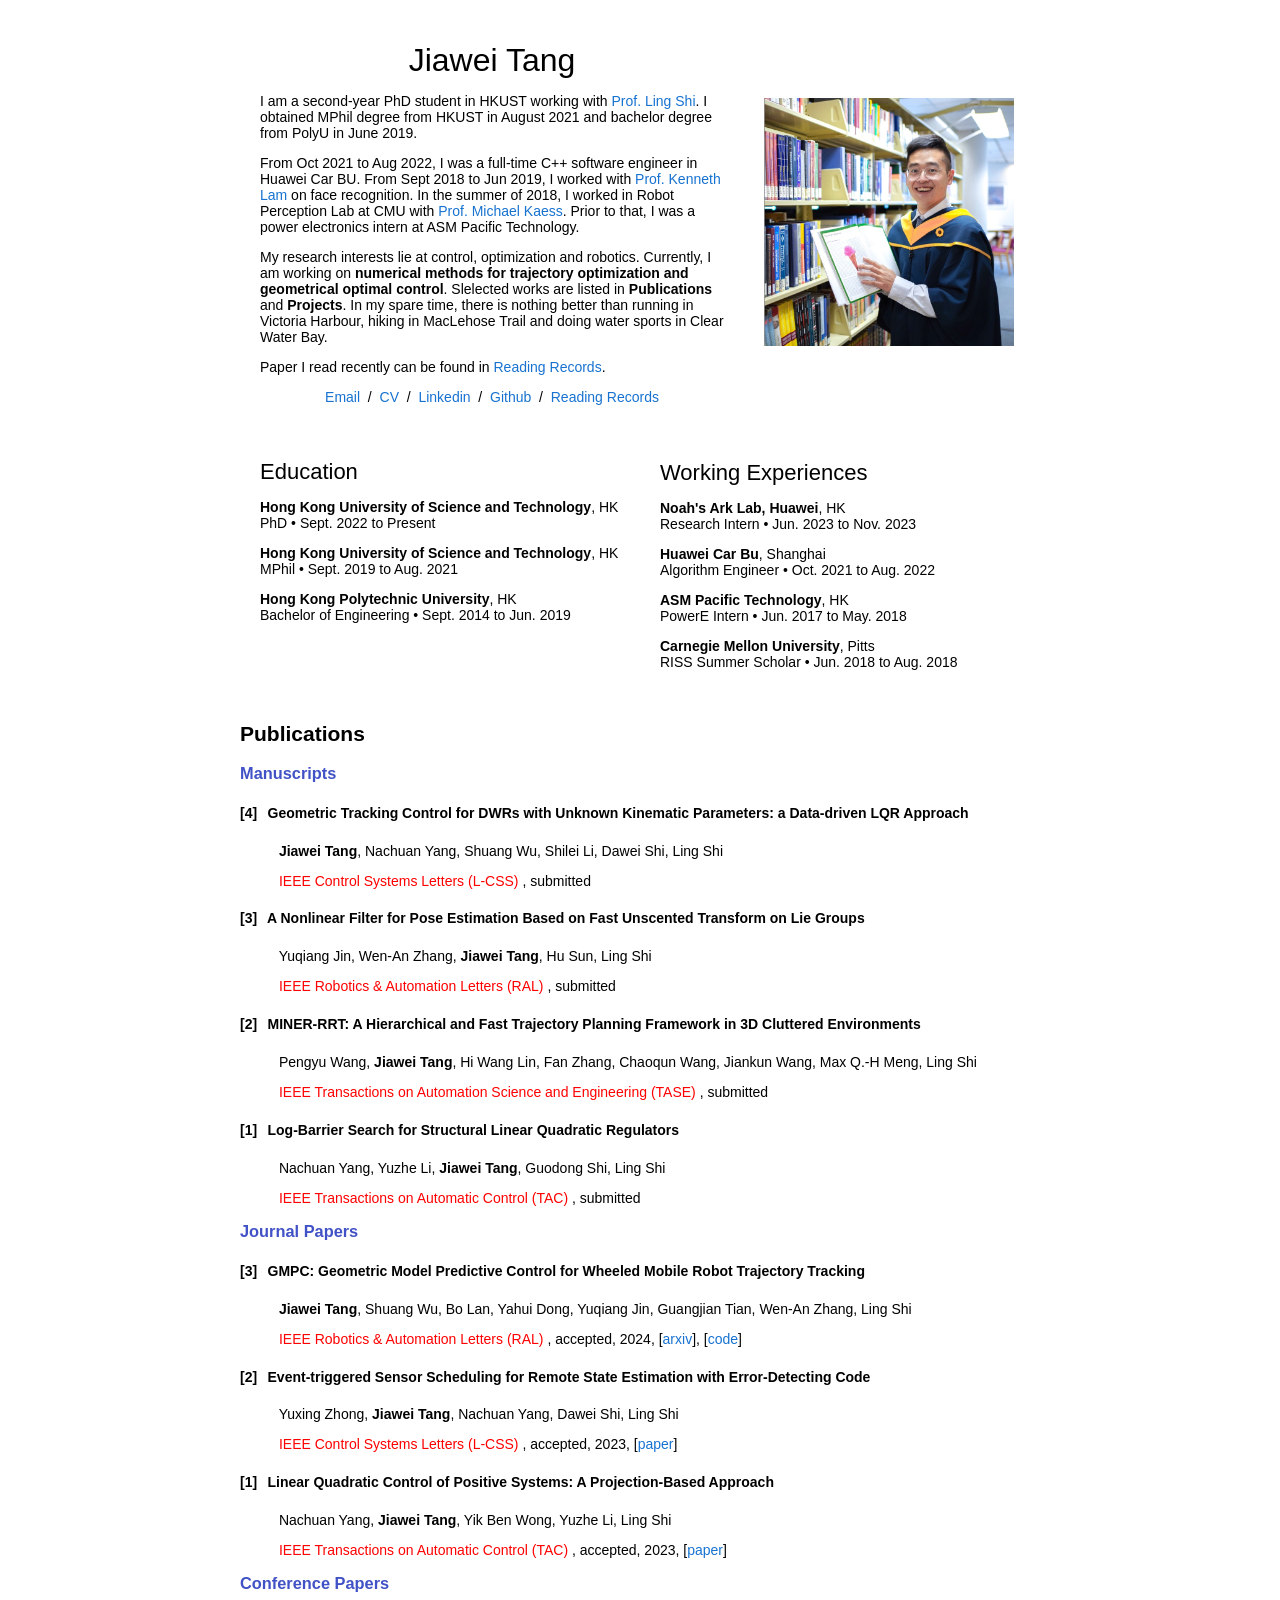
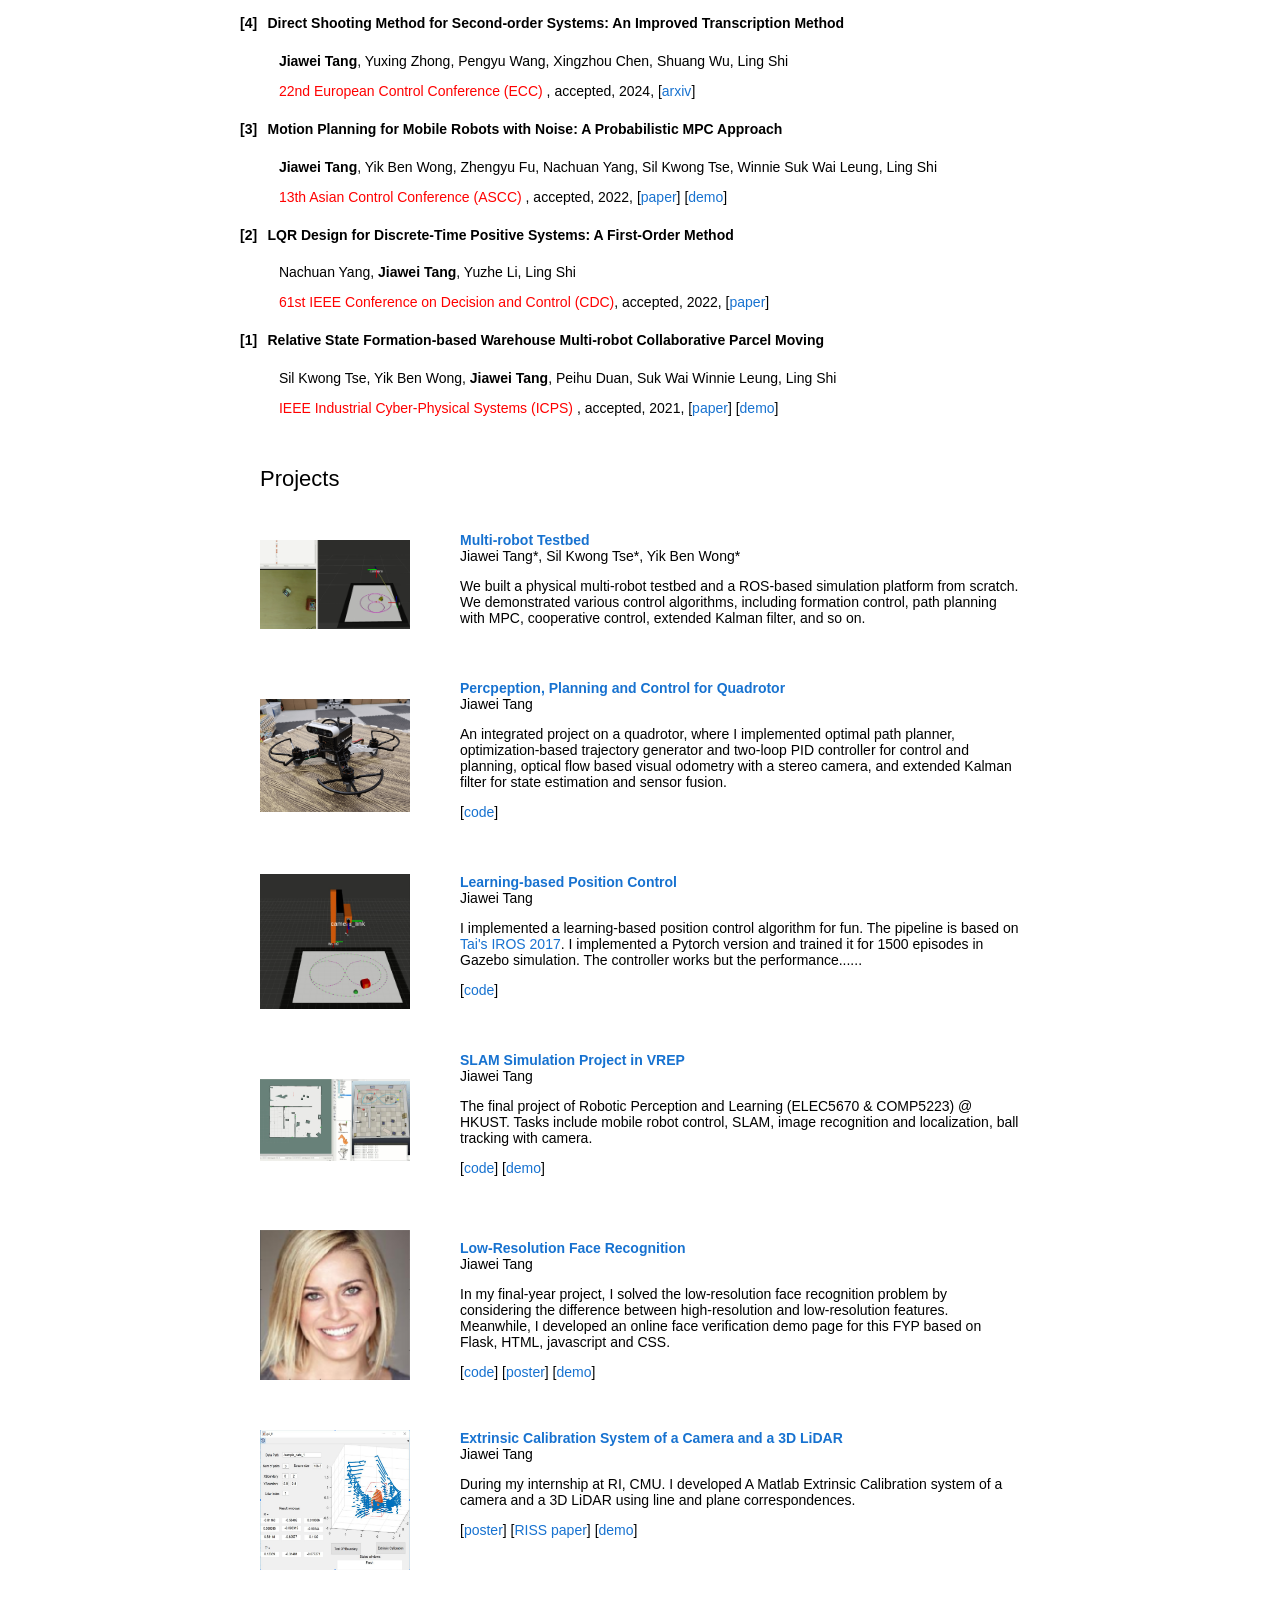
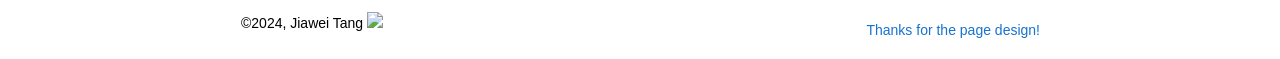
==== commit a8cd8b26: "update-3-16" ====
--- a/index.html
+++ b/index.html
@@ -21,11 +21,13 @@
                 <name>Jiawei Tang</name>
               </p>
               <!-- <p><strong>I am actively seeking internship oppotunities from May 2022 to Dec 2022.</strong></p> -->
-              <p>I am a second-year PhD student in HKUST working with <a href="https://eesling.home.ece.ust.hk/">Prof. Ling Shi</a>. I obtained MPhil degree at HKUST in August 2021 and 
-                bachelor degree at PolyU in June 2019. 
+              <p>I am a second-year PhD student in HKUST working with <a href="https://eesling.home.ece.ust.hk/">Prof. Ling Shi</a>. I obtained MPhil degree from HKUST in August 2021 and 
+                bachelor degree from PolyU in June 2019. 
                 </p>
               <p>
-                From Oct 2021 to Aug 2022, I was a full-time C++ software engineer in Huawei Car BU. In the summer of 2018, I worked in Robot Perception Lab at CMU with <a href="http://www.cs.cmu.edu/~kaess/" target="_blank">Prof. Michael Kaess</a>. Prior to that, I was a power electronics intern at ASM Pacific Technology.
+                From Oct 2021 to Aug 2022, I was a full-time C++ software engineer in Huawei Car BU.
+                From Sept 2018 to Jun 2019, I worked with <a href="http://www.eie.polyu.edu.hk/~enkmlam/">Prof. Kenneth Lam</a> on face recognition.
+                 In the summer of 2018, I worked in Robot Perception Lab at CMU with <a href="http://www.cs.cmu.edu/~kaess/" target="_blank">Prof. Michael Kaess</a>. Prior to that, I was a power electronics intern at ASM Pacific Technology.
               </p>
               
               <p>
@@ -40,7 +42,7 @@
                 state estimation, learning-based control, multi-robot system, and computer vision. -->
               <p style="text-align:center">
                 <a href="mailto:jiawei.gary.tang@gmail.com">Email</a> &nbsp/&nbsp
-                <a href="data/Jiawei_Resume_2023.pdf">CV</a> &nbsp/&nbsp
+                <a href="data/Jiawei_Resume_2024.pdf">CV</a> &nbsp/&nbsp
                 <a href="https://www.linkedin.com/in/jiawei-tang-387a75165/">Linkedin</a> &nbsp/&nbsp
                 <a href="https://github.com/Garyandtang">Github</a> &nbsp/&nbsp
                 <a href="https://band-entree-d10.notion.site/Internship-221fee6c77f44040a4a44cac2e494b56">Reading Records</a>
@@ -121,42 +123,67 @@
 
           <section id="pubs" class="mt-5">
             <h2 class="display-5">Publications</h2>
-            <hr>
-            <h3 class="display-5">Manuscripts</h3>
-            <!-- <h6> <font color= "#002FFF"> <strong>[3] Direct Shooting Methods for Second-order Systems</strong>  </font> </h6>
-            <p class='h7'>   <b>Jiawei Tang</b>, Ling Shi </p>
-            <p class='h7'>   <em>In preparation</em> </p> -->
-
-            <!-- <h6> <font color= "#002FFF"> <strong>[2] Consistent Direct Collocation Methods for Continuous-Time Trajectory Optimization</strong>  </font> </h6>
-            <p class='h7'>   <b>Jiawei Tang</b>, Yuxing Zhong, Nachuan Yang, Jiming Chen, Ling Shi </p>
-            <p class='h7'>   <em>In preparation</em> </p> -->
-
-            <h6> <font color= "#002FFF"> <strong>[1] Log-Barrier Search for Structural Linear Quadratic Regulators</strong>  </font> </h6>
-            <p class='h7'> Nachuan Yang, Yuzhe Li, <b>Jiawei Tang</b>, Guodong Shi, Ling Shi </p>
-            <p class='h7'> <em>  Submitted to IEEE Transactions on Automatic Control </p>
-            <hr>
-            <h3 class="display-5">Journal Papers</h3>
-            <h6> <font color= "#002FFF"> <strong>[2] Event-triggered Sensor Scheduling for Remote State Estimation with Error-Detecting Code</strong>  </font> </h6>
-            <p class='h7'> Yuxing Zhong, <b>Jiawei Tang</b>, Nachuan Yang, Dawei Shi, Ling Shi </p>
-            <p class='h7'> <em>IEEE Control Systems Letters (L-CSS), </em> 2023，[<a href="https://ieeexplore.ieee.org/document/10153771">paper</a>] </p>
-
-            <h6> <font color= "#002FFF"> <strong>[1] Linear Quadratic Control of Positive Systems: A Projection-Based Approach</strong>  </font> </h6>
-            <p class='h7'> Nachuan Yang, <b>Jiawei Tang</b>, Yik Ben Wong, Yuzhe Li, Ling Shi </p>
-            <p class='h7'> <em>IEEE Transactions on Automatic Control, </em> 2022， [<a href="https://ieeexplore.ieee.org/document/9767643">paper</a>] </p>
-            <hr>
-            <h3 class="display-5">Conference Papers</h3>
-            <h6> <font color= "#002FFF"> <strong>[3] Motion Planning for Mobile Robots with Noise: A Probabilistic MPC Approach</strong>  </font> </h6>
-            <p class='h7'> <b>Jiawei Tang</b>, Yik Ben Wong, Zhengyu Fu, Nachuan Yang, Sil Kwong Tse, Winnie Suk Wai Leung, Ling Shi </p>
-            <p class='h7'> <em> 13th IEEE Asian Control Conference, </em> 2022，[<a href="data/2022_ASCC_Motion_Planning.pdf">pdf</a>][<a href="https://drive.google.com/file/d/1eQPwOF5zYnRaDWV0bzPTMEJjUnh7s7Iy/view">demo</a>] </p>
-
-            <h6> <font color= "#002FFF"> <strong>[2] LQR Design for Discrete-Time Positive Systems: A First-Order Method</strong>  </font> </h6>
-            <p class='h7'> Nachuan Yang, <b>Jiawei Tang</b>, Yuzhe Li, Ling Shi </p>
-            <p class='h7'> <em> 61st IEEE Conference on Decision and Control, </em> 2022，[<a href="https://ieeexplore.ieee.org/document/9993331">paper</a>] </p>
-
-            <h6> <font color= "#002FFF"> <strong>[1] Relative State Formation-based Warehouse Multi-robot Collaborative Parcel Moving</strong> </font> </h6>
-            <p class='h7'> Sil Kwong Tse, Yik Ben Wong, <b>Jiawei Tang</b>, Peihu Duan, Suk Wai Winnie Leung, Ling Shi</p>
-            <p class='h7'> <em> 4th IEEE Industrial Cyber-Physical Systems, </em> 2021， [<a href="https://ieeexplore.ieee.org/document/9468127">paper</a>] [<a href="https://drive.google.com/file/d/1oPmeq0uh7l7GzPDASr1AU1n-YvUgZurA/view">demo</a>]   </p>
-            <hr>
+            <!-- <hr> -->
+            <!-- --------------Manuscripts---------------------- -->
+            <h3 class="display-5"><font color="4152C6">Manuscripts</font></h3>
+            <h6>  <strong>[4]</strong> <font color= "#000000"><strong> &nbsp Geometric Tracking Control for DWRs with Unknown Kinematic Parameters: a Data-driven LQR Approach</strong>  </font> </h6>
+            <p class='h7'>&nbsp &nbsp &nbsp &nbsp &nbsp <b>Jiawei Tang</b>, Nachuan Yang, Shuang Wu, Shilei Li, Dawei Shi, Ling Shi </p>
+            <p class='h7'> &nbsp &nbsp &nbsp &nbsp &nbsp <font color="FF0000">IEEE Control Systems Letters (L-CSS) </font>, submitted</p>
+
+            <h6>  <strong>[3]</strong> <font color= "#000000"><strong> &nbsp A Nonlinear Filter for Pose Estimation Based on Fast Unscented Transform on Lie Groups</strong>  </font> </h6>
+            <p class='h7'>&nbsp &nbsp &nbsp &nbsp &nbsp Yuqiang Jin, Wen-An Zhang, <b>Jiawei Tang</b>, Hu Sun, Ling Shi </p>
+            <p class='h7'> &nbsp &nbsp &nbsp &nbsp &nbsp <font color="FF0000">IEEE Robotics & Automation Letters (RAL) </font>, submitted</p>
+
+            <h6>  <strong>[2]</strong> <font color= "#000000"><strong> &nbsp MINER-RRT: A Hierarchical and Fast Trajectory Planning Framework in 3D Cluttered Environments</strong>  </font> </h6>
+            <p class='h7'>&nbsp &nbsp &nbsp &nbsp &nbsp Pengyu Wang, <b>Jiawei Tang</b>, Hi Wang Lin, Fan Zhang, Chaoqun Wang, Jiankun Wang, Max Q.-H Meng, Ling Shi</p>
+            <p class='h7'> &nbsp &nbsp &nbsp &nbsp &nbsp <font color="FF0000">IEEE Transactions on Automation Science and Engineering (TASE) </font>, submitted</p>
+
+            <h6>  <strong>[1]</strong> <font color= "#000000"><strong> &nbsp Log-Barrier Search for Structural Linear Quadratic Regulators</strong>  </font> </h6>
+            <p class='h7'>&nbsp &nbsp &nbsp &nbsp &nbsp Nachuan Yang, Yuzhe Li, <b>Jiawei Tang</b>, Guodong Shi, Ling Shi </p>
+            <p class='h7'> &nbsp &nbsp &nbsp &nbsp &nbsp <font color="FF0000">IEEE Transactions on Automatic Control (TAC) </font>, submitted</p>
+            <!-- <hr> -->
+            <!-- --------------Journal Papers---------------------- -->
+            <h3 class="display-5"><font color="4152C6">Journal Papers</font></h3>
+            <h6>  <strong>[3]</strong> <font color= "#000000"><strong> &nbsp GMPC: Geometric Model Predictive Control for Wheeled Mobile Robot Trajectory Tracking</strong></font> </h6>
+            <p class='h7'>&nbsp &nbsp &nbsp &nbsp &nbsp <b>Jiawei Tang</b>, Shuang Wu, Bo Lan, Yahui Dong, Yuqiang Jin, Guangjian Tian, Wen-An Zhang, Ling Shi </p>
+            <p class='h7'> &nbsp &nbsp &nbsp &nbsp &nbsp <font color="FF0000">IEEE Robotics & Automation Letters (RAL) </font>, accepted, 2024, 
+            [<a href="https://arxiv.org/abs/2403.07317">arxiv</a>], [<a href="https://github.com/Garyandtang/GMPC-Tracking-Control">code</a>]
+            </p>
+            <h6>  <strong>[2]</strong> <font color= "#000000"><strong> &nbsp Event-triggered Sensor Scheduling for Remote State Estimation with Error-Detecting Code</strong></font> </h6>
+            <p class='h7'>&nbsp &nbsp &nbsp &nbsp &nbsp Yuxing Zhong, <b>Jiawei Tang</b>, Nachuan Yang, Dawei Shi, Ling Shi </p>
+            <p class='h7'> &nbsp &nbsp &nbsp &nbsp &nbsp <font color="FF0000">IEEE Control Systems Letters (L-CSS) </font>, accepted, 2023, 
+            [<a href="https://ieeexplore.ieee.org/document/10153771">paper</a>]
+            </p>
+
+            <h6>  <strong>[1]</strong> <font color= "#000000"><strong> &nbsp Linear Quadratic Control of Positive Systems: A Projection-Based Approach</strong>  </font> </h6>
+            <p class='h7'>&nbsp &nbsp &nbsp &nbsp &nbsp Nachuan Yang, <b>Jiawei Tang</b>, Yik Ben Wong, Yuzhe Li, Ling Shi </p>
+            <p class='h7'> &nbsp &nbsp &nbsp &nbsp &nbsp <font color="FF0000">IEEE Transactions on Automatic Control (TAC) </font>, accepted, 2023,
+              [<a href="https://ieeexplore.ieee.org/document/9767643">paper</a>]</p> 
+
+            <!-- <hr> -->
+            <!-- --------------Conference Papers---------------------- -->
+            <h3 class="display-5"><font color="4152C6">Conference Papers</font></h3>
+            <h6>  <strong>[4]</strong> <font color= "#000000"><strong>&nbsp Direct Shooting Method for Second-order Systems: An Improved Transcription Method</strong>  </font> </h6>
+            <p class='h7'>&nbsp &nbsp &nbsp &nbsp &nbsp <b>Jiawei Tang</b>, Yuxing Zhong, Pengyu Wang, Xingzhou Chen, Shuang Wu, Ling Shi </p>
+            <p class='h7'> &nbsp &nbsp &nbsp &nbsp &nbsp <font color="FF0000">22nd European Control Conference (ECC) </font>, accepted, 2024,
+              [<a href="https://arxiv.org/abs/2403.06167">arxiv</a>]</p> 
+
+            <h6>  <strong>[3]</strong> <font color= "#000000"><strong>&nbsp Motion Planning for Mobile Robots with Noise: A Probabilistic MPC Approach</strong>  </font> </h6>
+            <p class='h7'>&nbsp &nbsp &nbsp &nbsp &nbsp <b>Jiawei Tang</b>, Yik Ben Wong, Zhengyu Fu, Nachuan Yang, Sil Kwong Tse, Winnie Suk Wai Leung, Ling Shi </p>
+            <p class='h7'> &nbsp &nbsp &nbsp &nbsp &nbsp <font color="FF0000">13th Asian Control Conference (ASCC) </font>, accepted, 2022,
+              [<a href="data/2022_ASCC_Motion_Planning.pdf">paper</a>] [<a href="https://drive.google.com/file/d/1eQPwOF5zYnRaDWV0bzPTMEJjUnh7s7Iy/view">demo</a>]</p> 
+              
+            <h6>  <strong>[2]</strong> <font color= "#000000"><strong>&nbsp LQR Design for Discrete-Time Positive Systems: A First-Order Method</strong>  </font> </h6>
+            <p class='h7'>&nbsp &nbsp &nbsp &nbsp &nbsp Nachuan Yang, <b>Jiawei Tang</b>, Yuzhe Li, Ling Shi </p>
+            <p class='h7'> &nbsp &nbsp &nbsp &nbsp &nbsp <font color="FF0000">61st IEEE Conference on Decision and Control (CDC)</font>, accepted, 2022,
+              [<a href="https://ieeexplore.ieee.org/document/9993331">paper</a>]
+            </p> 
+
+            <h6>  <strong>[1]</strong> <font color= "#000000"><strong>&nbsp Relative State Formation-based Warehouse Multi-robot Collaborative Parcel Moving</strong>  </font> </h6>
+            <p class='h7'>&nbsp &nbsp &nbsp &nbsp &nbsp Sil Kwong Tse, Yik Ben Wong, <b>Jiawei Tang</b>, Peihu Duan, Suk Wai Winnie Leung, Ling Shi </p>
+            <p class='h7'> &nbsp &nbsp &nbsp &nbsp &nbsp <font color="FF0000">IEEE Industrial Cyber-Physical Systems (ICPS) </font>, accepted, 2021,
+              [<a href="https://ieeexplore.ieee.org/document/9468127">paper</a>] [<a href="https://drive.google.com/file/d/1oPmeq0uh7l7GzPDASr1AU1n-YvUgZurA/view">demo</a>]
+            </p>
           </section>
           <br>
 
@@ -343,7 +370,7 @@
               <table style="width:100%;border:0px;border-spacing:0px;border-collapse:separate;margin-right:auto;margin-left:auto;">
                 <tbody>
                     <tr>
-                        <td>&copy;2023, Jiawei Tang
+                        <td>&copy;2024, Jiawei Tang
                           <a href="https://clustrmaps.com/site/1ap5f"  title="Visit tracker"><img style="width: 10px;" src="//www.clustrmaps.com/map_v2.png?d=YIZtloSPKi2XTtVneJDPO4D5TKgajWe45y7BSLGd7-M&cl=ffffff" /></a>
                         </td>
                         <td style="padding:0px">
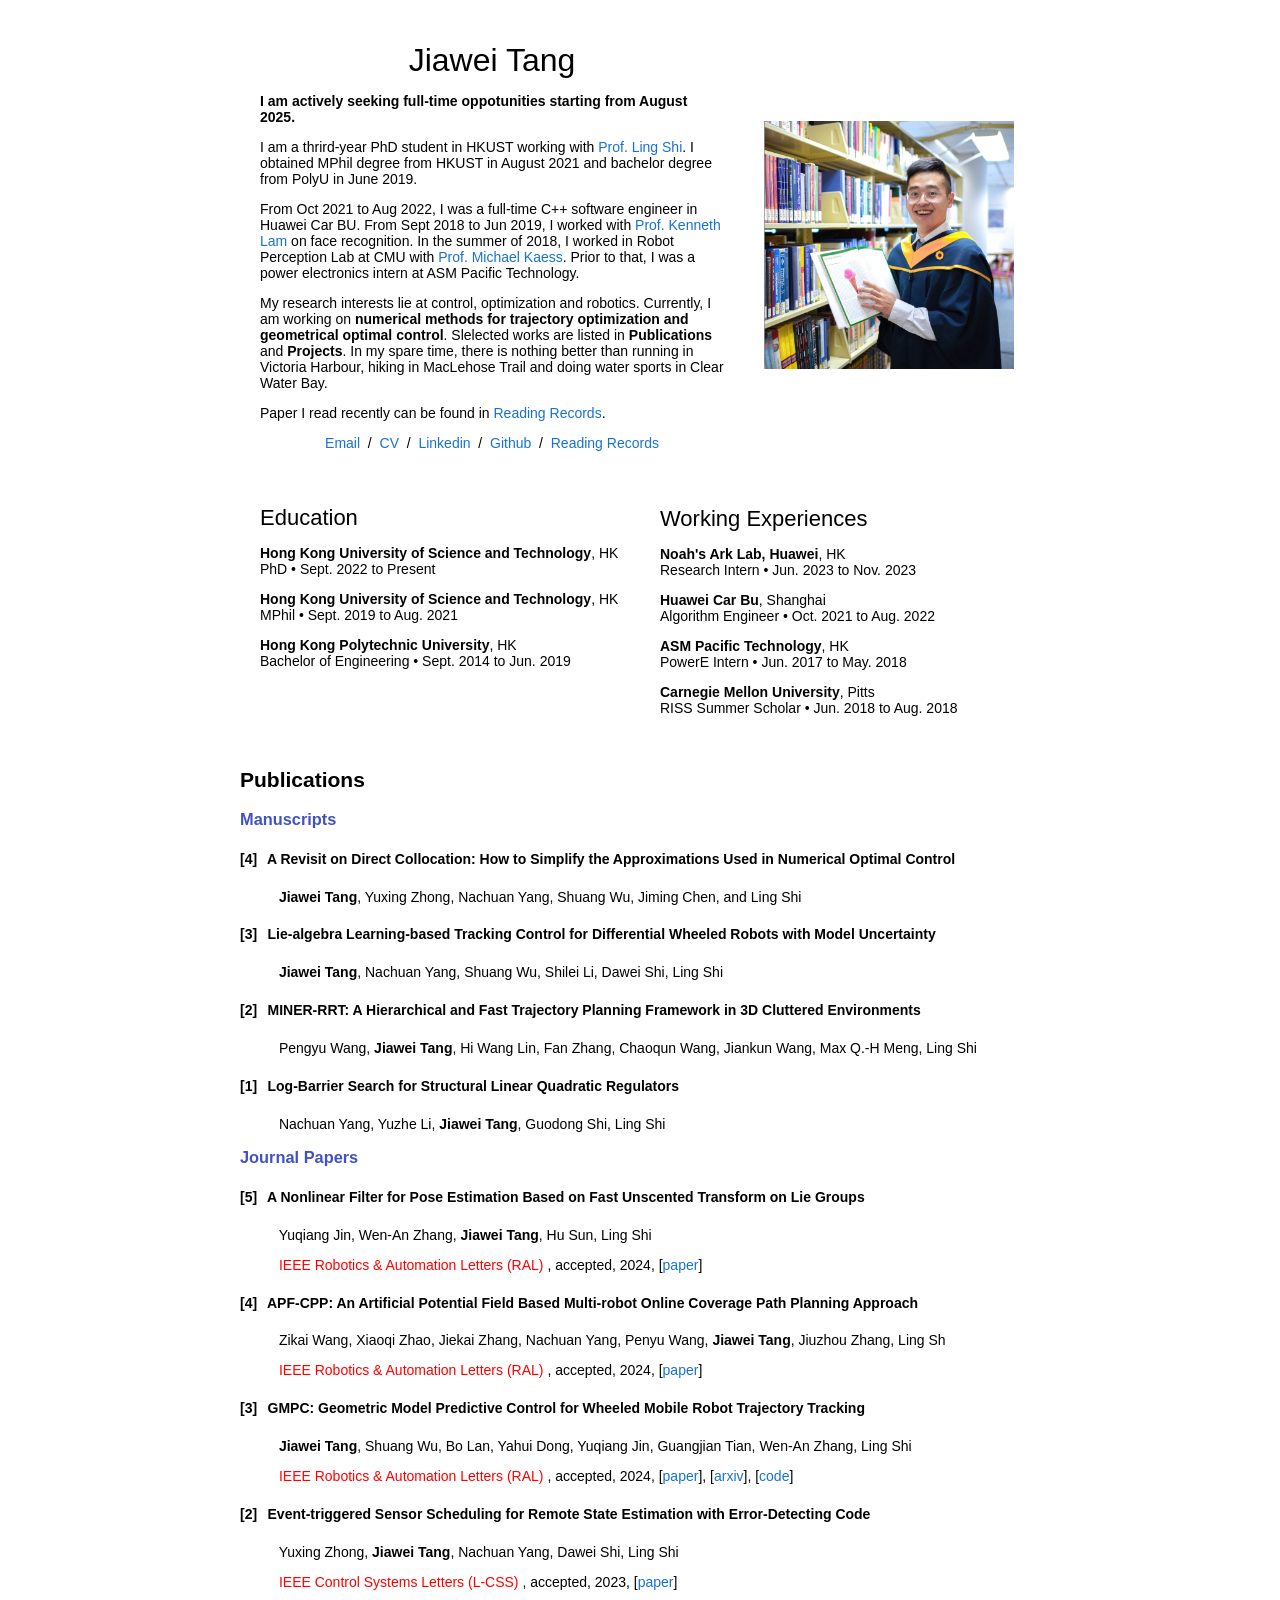
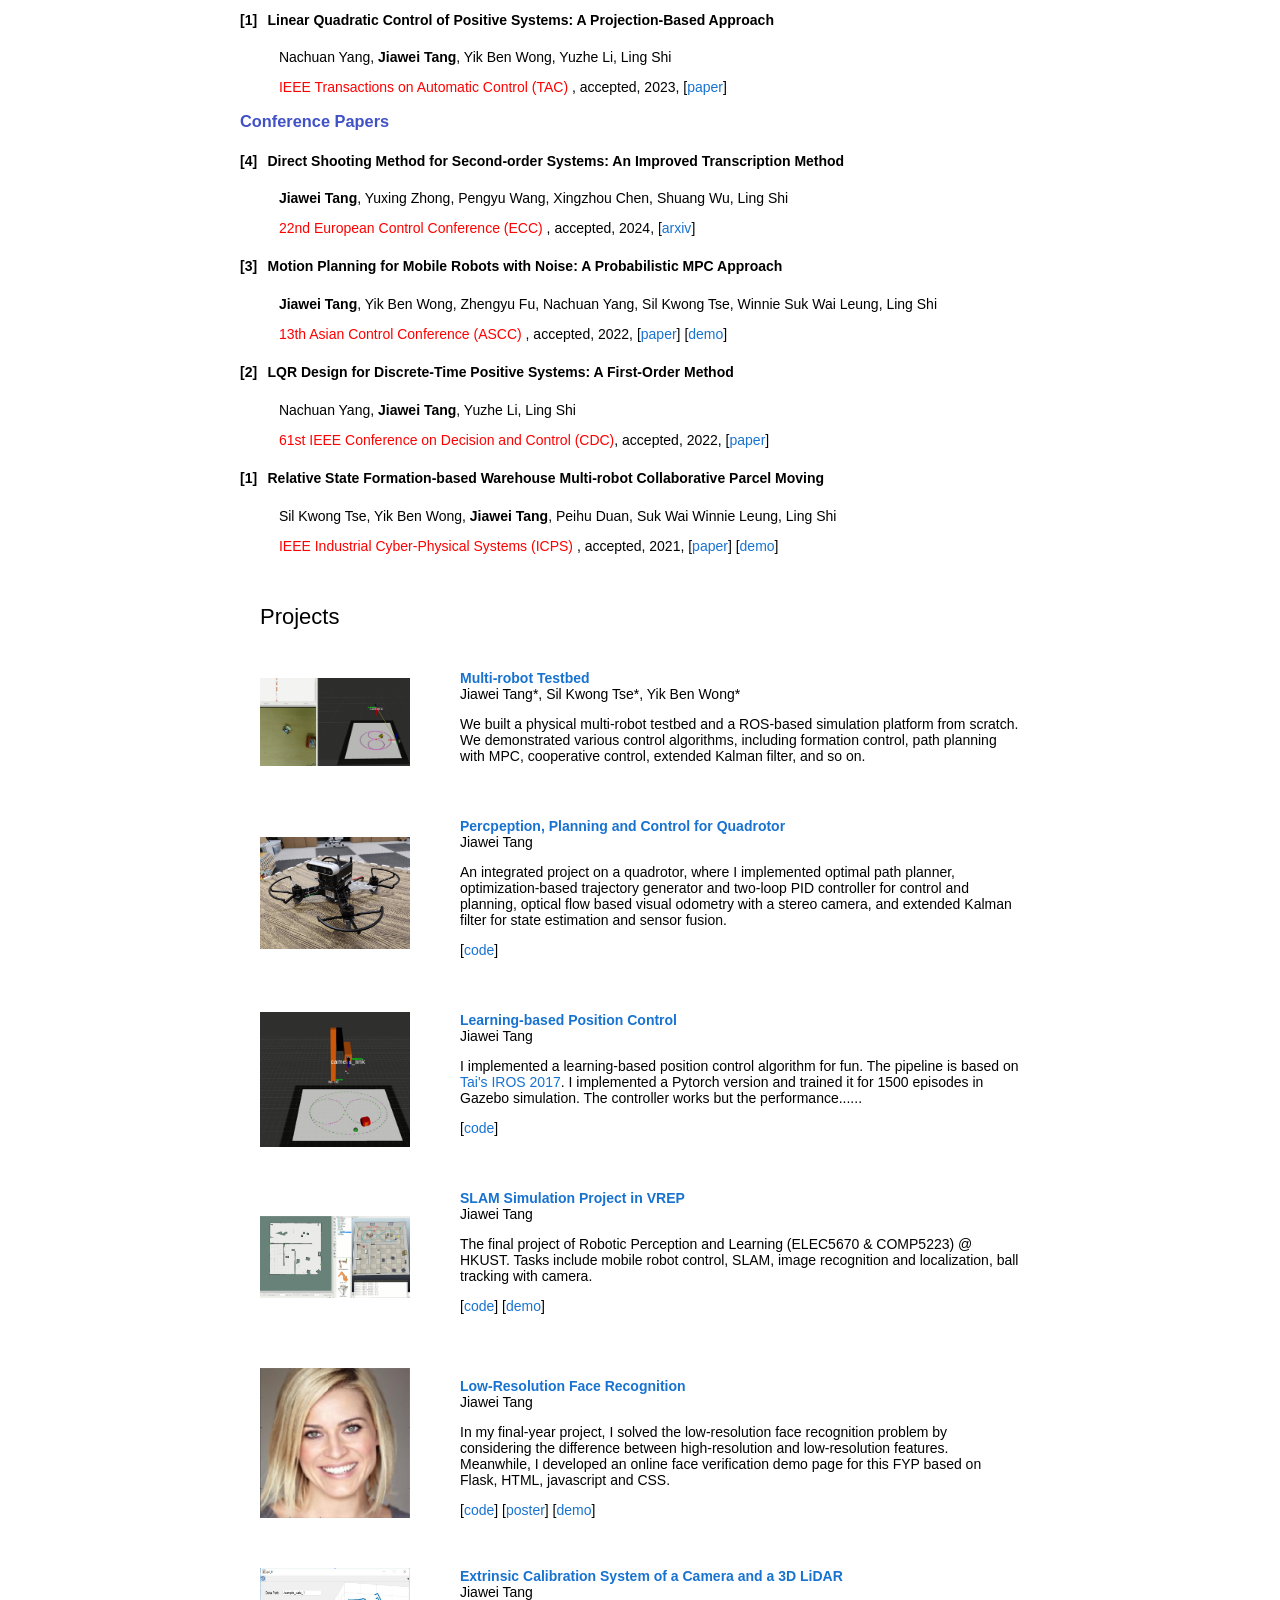
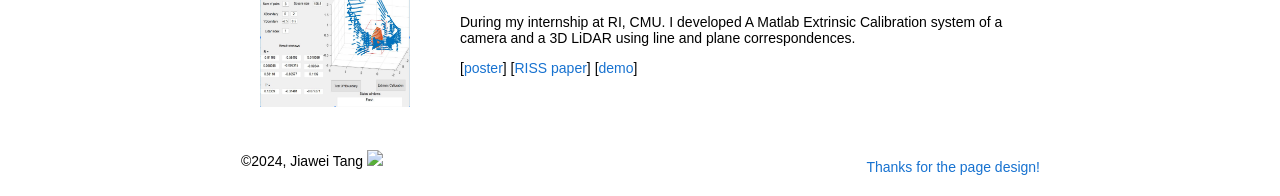
==== commit dd37583c: "update-9-29-2024" ====
--- a/index.html
+++ b/index.html
@@ -20,8 +20,8 @@
               <p style="text-align:center">
                 <name>Jiawei Tang</name>
               </p>
-              <!-- <p><strong>I am actively seeking internship oppotunities from May 2022 to Dec 2022.</strong></p> -->
-              <p>I am a second-year PhD student in HKUST working with <a href="https://eesling.home.ece.ust.hk/">Prof. Ling Shi</a>. I obtained MPhil degree from HKUST in August 2021 and 
+              <p><strong>I am actively seeking full-time oppotunities starting from August 2025.</strong></p>
+              <p>I am a thrird-year PhD student in HKUST working with <a href="https://eesling.home.ece.ust.hk/">Prof. Ling Shi</a>. I obtained MPhil degree from HKUST in August 2021 and 
                 bachelor degree from PolyU in June 2019. 
                 </p>
               <p>
@@ -42,7 +42,7 @@
                 state estimation, learning-based control, multi-robot system, and computer vision. -->
               <p style="text-align:center">
                 <a href="mailto:jiawei.gary.tang@gmail.com">Email</a> &nbsp/&nbsp
-                <a href="data/Jiawei_Resume_2024.pdf">CV</a> &nbsp/&nbsp
+                <a href="data/Jiawei_Full_CV_Tech.pdf">CV</a> &nbsp/&nbsp
                 <a href="https://www.linkedin.com/in/jiawei-tang-387a75165/">Linkedin</a> &nbsp/&nbsp
                 <a href="https://github.com/Garyandtang">Github</a> &nbsp/&nbsp
                 <a href="https://band-entree-d10.notion.site/Internship-221fee6c77f44040a4a44cac2e494b56">Reading Records</a>
@@ -126,28 +126,38 @@
             <!-- <hr> -->
             <!-- --------------Manuscripts---------------------- -->
             <h3 class="display-5"><font color="4152C6">Manuscripts</font></h3>
-            <h6>  <strong>[4]</strong> <font color= "#000000"><strong> &nbsp Geometric Tracking Control for DWRs with Unknown Kinematic Parameters: a Data-driven LQR Approach</strong>  </font> </h6>
+            <h6>  <strong>[4]</strong> <font color= "#000000"><strong> &nbsp A Revisit on Direct Collocation: How to Simplify the Approximations Used in Numerical Optimal Control</strong>  </font> </h6>
+            <p class='h7'>&nbsp &nbsp &nbsp &nbsp &nbsp <b>Jiawei Tang</b>,  Yuxing Zhong, Nachuan Yang, Shuang Wu, Jiming Chen, and Ling Shi </p>
+            <!-- <p class='h7'> &nbsp &nbsp &nbsp &nbsp &nbsp <font color="FF0000">IEEE Control Systems Letters (L-CSS) </font>, submitted</p> -->
+
+            <h6>  <strong>[3]</strong> <font color= "#000000"><strong> &nbsp Lie-algebra Learning-based Tracking Control for Differential Wheeled Robots with Model Uncertainty</strong>  </font> </h6>
             <p class='h7'>&nbsp &nbsp &nbsp &nbsp &nbsp <b>Jiawei Tang</b>, Nachuan Yang, Shuang Wu, Shilei Li, Dawei Shi, Ling Shi </p>
-            <p class='h7'> &nbsp &nbsp &nbsp &nbsp &nbsp <font color="FF0000">IEEE Control Systems Letters (L-CSS) </font>, submitted</p>
-
-            <h6>  <strong>[3]</strong> <font color= "#000000"><strong> &nbsp A Nonlinear Filter for Pose Estimation Based on Fast Unscented Transform on Lie Groups</strong>  </font> </h6>
-            <p class='h7'>&nbsp &nbsp &nbsp &nbsp &nbsp Yuqiang Jin, Wen-An Zhang, <b>Jiawei Tang</b>, Hu Sun, Ling Shi </p>
-            <p class='h7'> &nbsp &nbsp &nbsp &nbsp &nbsp <font color="FF0000">IEEE Robotics & Automation Letters (RAL) </font>, submitted</p>
+            <!-- <p class='h7'> &nbsp &nbsp &nbsp &nbsp &nbsp Submitted</p> -->
 
             <h6>  <strong>[2]</strong> <font color= "#000000"><strong> &nbsp MINER-RRT: A Hierarchical and Fast Trajectory Planning Framework in 3D Cluttered Environments</strong>  </font> </h6>
             <p class='h7'>&nbsp &nbsp &nbsp &nbsp &nbsp Pengyu Wang, <b>Jiawei Tang</b>, Hi Wang Lin, Fan Zhang, Chaoqun Wang, Jiankun Wang, Max Q.-H Meng, Ling Shi</p>
-            <p class='h7'> &nbsp &nbsp &nbsp &nbsp &nbsp <font color="FF0000">IEEE Transactions on Automation Science and Engineering (TASE) </font>, submitted</p>
+            <!-- <p class='h7'> &nbsp &nbsp &nbsp &nbsp &nbsp <font color="FF0000">IEEE Transactions on Automation Science and Engineering (TASE) </font>, submitted</p> -->
 
             <h6>  <strong>[1]</strong> <font color= "#000000"><strong> &nbsp Log-Barrier Search for Structural Linear Quadratic Regulators</strong>  </font> </h6>
             <p class='h7'>&nbsp &nbsp &nbsp &nbsp &nbsp Nachuan Yang, Yuzhe Li, <b>Jiawei Tang</b>, Guodong Shi, Ling Shi </p>
-            <p class='h7'> &nbsp &nbsp &nbsp &nbsp &nbsp <font color="FF0000">IEEE Transactions on Automatic Control (TAC) </font>, submitted</p>
+            <!-- <p class='h7'> &nbsp &nbsp &nbsp &nbsp &nbsp <font color="FF0000">IEEE Transactions on Automatic Control (TAC) </font>, submitted</p> -->
             <!-- <hr> -->
             <!-- --------------Journal Papers---------------------- -->
             <h3 class="display-5"><font color="4152C6">Journal Papers</font></h3>
+            <h6>  <strong>[5]</strong> <font color= "#000000"><strong> &nbsp  A Nonlinear Filter for Pose Estimation Based on Fast Unscented Transform on Lie Groups</strong></font> </h6>
+            <p class='h7'>&nbsp &nbsp &nbsp &nbsp &nbsp Yuqiang Jin, Wen-An Zhang, <b>Jiawei Tang</b>, Hu Sun, Ling Shi </p>
+            <p class='h7'> &nbsp &nbsp &nbsp &nbsp &nbsp <font color="FF0000">IEEE Robotics & Automation Letters (RAL) </font>, accepted, 2024, 
+            [<a href="https://ieeexplore.ieee.org/document/10697265">paper</a>]
+            </p>
+            <h6>  <strong>[4]</strong> <font color= "#000000"><strong> &nbsp APF-CPP: An Artificial Potential Field Based Multi-robot Online Coverage Path Planning Approach</strong></font> </h6>
+            <p class='h7'>&nbsp &nbsp &nbsp &nbsp &nbsp Zikai Wang, Xiaoqi Zhao, Jiekai Zhang, Nachuan Yang, Penyu Wang, <b>Jiawei Tang</b>, Jiuzhou Zhang, Ling Sh </p>
+            <p class='h7'> &nbsp &nbsp &nbsp &nbsp &nbsp <font color="FF0000">IEEE Robotics & Automation Letters (RAL) </font>, accepted, 2024, 
+            [<a href="https://ieeexplore.ieee.org/document/10607881">paper</a>]
+            </p>
             <h6>  <strong>[3]</strong> <font color= "#000000"><strong> &nbsp GMPC: Geometric Model Predictive Control for Wheeled Mobile Robot Trajectory Tracking</strong></font> </h6>
             <p class='h7'>&nbsp &nbsp &nbsp &nbsp &nbsp <b>Jiawei Tang</b>, Shuang Wu, Bo Lan, Yahui Dong, Yuqiang Jin, Guangjian Tian, Wen-An Zhang, Ling Shi </p>
             <p class='h7'> &nbsp &nbsp &nbsp &nbsp &nbsp <font color="FF0000">IEEE Robotics & Automation Letters (RAL) </font>, accepted, 2024, 
-            [<a href="https://arxiv.org/abs/2403.07317">arxiv</a>], [<a href="https://github.com/Garyandtang/GMPC-Tracking-Control">code</a>]
+            [<a href="https://ieeexplore.ieee.org/abstract/document/10478179/">paper</a>], [<a href="https://arxiv.org/abs/2403.07317">arxiv</a>], [<a href="https://github.com/Garyandtang/GMPC-Tracking-Control">code</a>]
             </p>
             <h6>  <strong>[2]</strong> <font color= "#000000"><strong> &nbsp Event-triggered Sensor Scheduling for Remote State Estimation with Error-Detecting Code</strong></font> </h6>
             <p class='h7'>&nbsp &nbsp &nbsp &nbsp &nbsp Yuxing Zhong, <b>Jiawei Tang</b>, Nachuan Yang, Dawei Shi, Ling Shi </p>
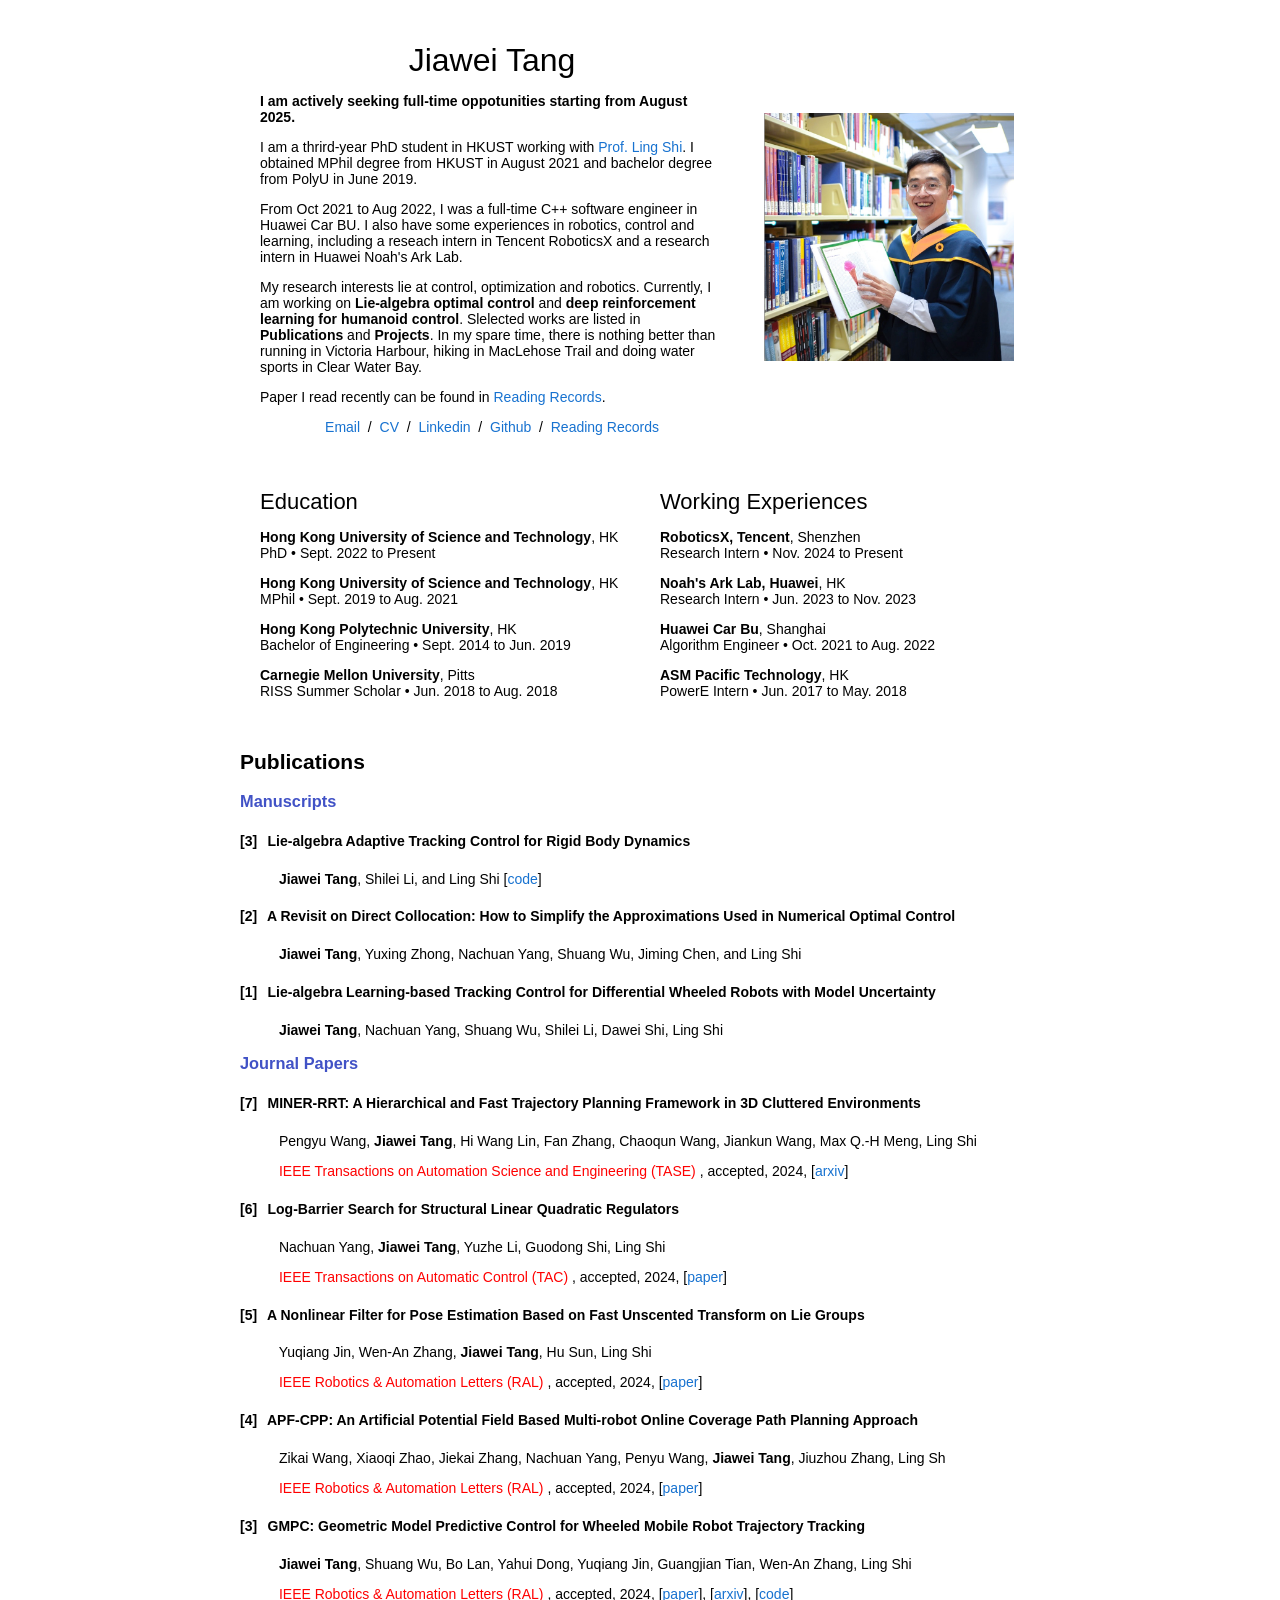
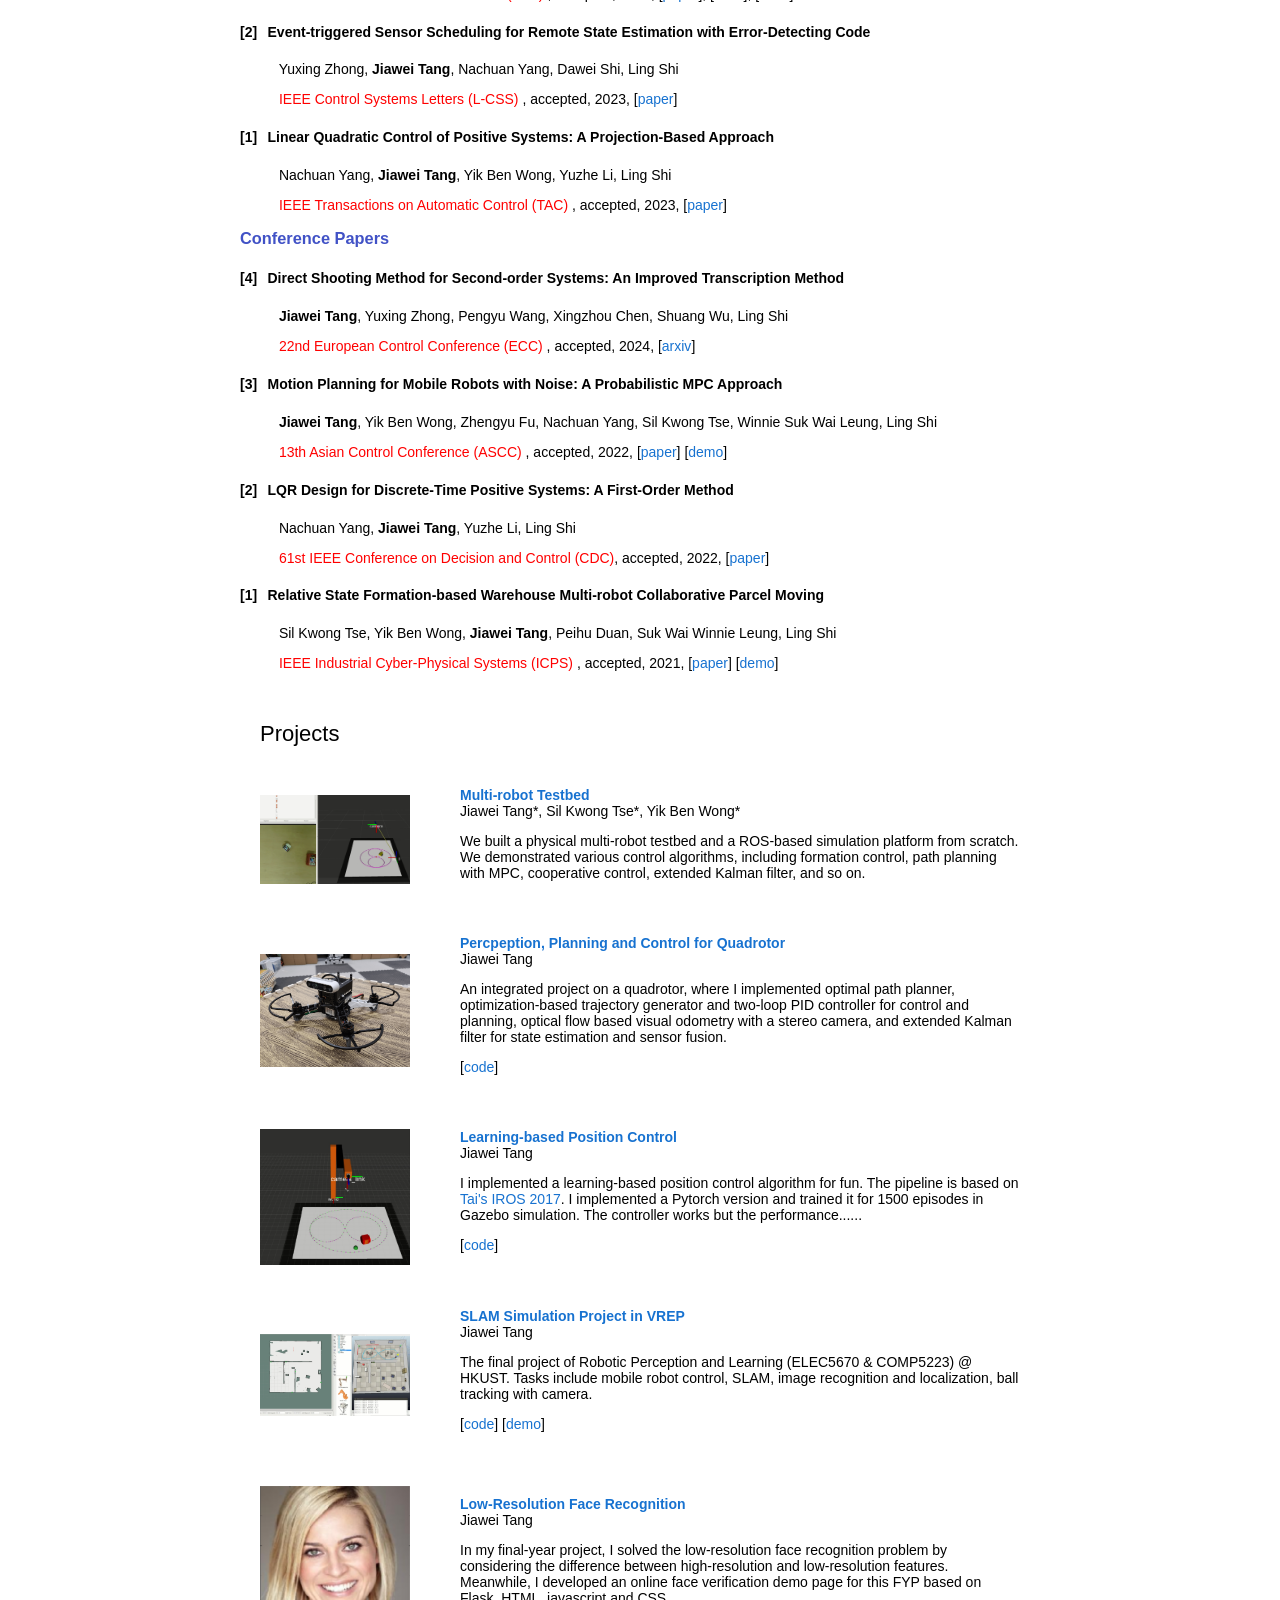
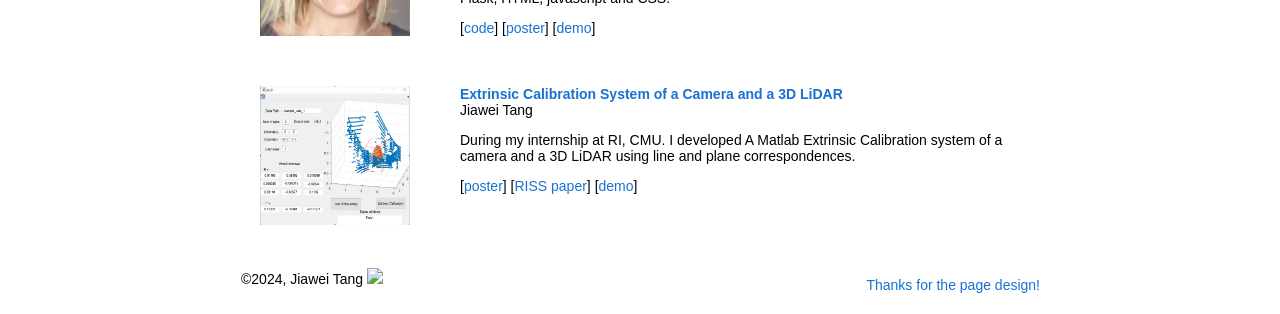
==== commit 2945e9df: "Feb-2025" ====
--- a/index.html
+++ b/index.html
@@ -25,13 +25,13 @@
                 bachelor degree from PolyU in June 2019. 
                 </p>
               <p>
-                From Oct 2021 to Aug 2022, I was a full-time C++ software engineer in Huawei Car BU.
-                From Sept 2018 to Jun 2019, I worked with <a href="http://www.eie.polyu.edu.hk/~enkmlam/">Prof. Kenneth Lam</a> on face recognition.
-                 In the summer of 2018, I worked in Robot Perception Lab at CMU with <a href="http://www.cs.cmu.edu/~kaess/" target="_blank">Prof. Michael Kaess</a>. Prior to that, I was a power electronics intern at ASM Pacific Technology.
+                From Oct 2021 to Aug 2022, I was a full-time C++ software engineer in Huawei Car BU. I also have some experiences in robotics, control and learning, including a reseach intern in Tencent RoboticsX and a research intern in Huawei Noah's Ark Lab.
+                <!-- From Sept 2018 to Jun 2019, I worked with <a href="http://www.eie.polyu.edu.hk/~enkmlam/">Prof. Kenneth Lam</a> on face recognition.
+                 In the summer of 2018, I worked in Robot Perception Lab at CMU with <a href="http://www.cs.cmu.edu/~kaess/" target="_blank">Prof. Michael Kaess</a>. Prior to that, I was a power electronics intern at ASM Pacific Technology. -->
               </p>
               
               <p>
-                My research interests lie at control, optimization and robotics. Currently, I am working on <strong>numerical methods for trajectory optimization and geometrical optimal control</strong>. Slelected works are listed in <strong>Publications</strong> and <strong>Projects</strong>.
+                My research interests lie at control, optimization and robotics. Currently, I am working on <strong>Lie-algebra optimal control</strong> and <strong>deep reinforcement learning for humanoid control</strong>. Slelected works are listed in <strong>Publications</strong> and <strong>Projects</strong>.
                 In my spare time, there is nothing better than running in Victoria Harbour, hiking in MacLehose Trail and doing water sports in Clear Water Bay.  
               </p>
               <p>
@@ -42,7 +42,7 @@
                 state estimation, learning-based control, multi-robot system, and computer vision. -->
               <p style="text-align:center">
                 <a href="mailto:jiawei.gary.tang@gmail.com">Email</a> &nbsp/&nbsp
-                <a href="data/Jiawei_Full_CV_Tech.pdf">CV</a> &nbsp/&nbsp
+                <a href="data/Jiawei_Full_CV_2025.pdf">CV</a> &nbsp/&nbsp
                 <a href="https://www.linkedin.com/in/jiawei-tang-387a75165/">Linkedin</a> &nbsp/&nbsp
                 <a href="https://github.com/Garyandtang">Github</a> &nbsp/&nbsp
                 <a href="https://band-entree-d10.notion.site/Internship-221fee6c77f44040a4a44cac2e494b56">Reading Records</a>
@@ -96,13 +96,20 @@
               <strong>Hong Kong Polytechnic University</strong>, HK<br />
               Bachelor of Engineering &bull; Sept. 2014 to Jun. 2019 <br />
               </p>
-              <br>
-              <br><br>
+              <p>
+                <strong>Carnegie Mellon University</strong>, Pitts<br />
+                RISS Summer Scholar &bull; Jun. 2018 to Aug. 2018 <br />
+                </p>
+              
    
             </td>
             <td width="50%" valign="middle">
               <heading>Working Experiences</heading>
               <p>
+                <strong>RoboticsX, Tencent</strong>, Shenzhen<br />
+                Research Intern &bull; Nov. 2024 to Present <br />
+                </p>
+              <p>
                 <strong>Noah's Ark Lab, Huawei</strong>, HK <br />
                 Research Intern &bull; Jun. 2023 to Nov. 2023 <br />
                 </p>
@@ -114,9 +121,7 @@
               <strong>ASM Pacific Technology</strong>, HK<br />
               PowerE Intern &bull; Jun. 2017 to May. 2018 <br />
               </p>
-              <strong>Carnegie Mellon University</strong>, Pitts<br />
-              RISS Summer Scholar &bull; Jun. 2018 to Aug. 2018 <br />
-              </p>
+             
             </td>
           </tr>
           </table>
@@ -126,24 +131,34 @@
             <!-- <hr> -->
             <!-- --------------Manuscripts---------------------- -->
             <h3 class="display-5"><font color="4152C6">Manuscripts</font></h3>
-            <h6>  <strong>[4]</strong> <font color= "#000000"><strong> &nbsp A Revisit on Direct Collocation: How to Simplify the Approximations Used in Numerical Optimal Control</strong>  </font> </h6>
+            <h6>  <strong>[3]</strong> <font color= "#000000"><strong> &nbsp Lie-algebra Adaptive Tracking Control for Rigid Body Dynamics</strong>  </font> </h6>
+            <p class='h7'>&nbsp &nbsp &nbsp &nbsp &nbsp <b>Jiawei Tang</b>,  Shilei Li, and Ling Shi
+              [<a href="https://github.com/Garyandtang/Lie-algebra-Adaptive-Control-Single-Rigid-Body-Dynamics">code</a>]
+            </p>
+            <h6>  <strong>[2]</strong> <font color= "#000000"><strong> &nbsp A Revisit on Direct Collocation: How to Simplify the Approximations Used in Numerical Optimal Control</strong>  </font> </h6>
             <p class='h7'>&nbsp &nbsp &nbsp &nbsp &nbsp <b>Jiawei Tang</b>,  Yuxing Zhong, Nachuan Yang, Shuang Wu, Jiming Chen, and Ling Shi </p>
             <!-- <p class='h7'> &nbsp &nbsp &nbsp &nbsp &nbsp <font color="FF0000">IEEE Control Systems Letters (L-CSS) </font>, submitted</p> -->
 
-            <h6>  <strong>[3]</strong> <font color= "#000000"><strong> &nbsp Lie-algebra Learning-based Tracking Control for Differential Wheeled Robots with Model Uncertainty</strong>  </font> </h6>
+            <h6>  <strong>[1]</strong> <font color= "#000000"><strong> &nbsp Lie-algebra Learning-based Tracking Control for Differential Wheeled Robots with Model Uncertainty</strong>  </font> </h6>
             <p class='h7'>&nbsp &nbsp &nbsp &nbsp &nbsp <b>Jiawei Tang</b>, Nachuan Yang, Shuang Wu, Shilei Li, Dawei Shi, Ling Shi </p>
             <!-- <p class='h7'> &nbsp &nbsp &nbsp &nbsp &nbsp Submitted</p> -->
 
-            <h6>  <strong>[2]</strong> <font color= "#000000"><strong> &nbsp MINER-RRT: A Hierarchical and Fast Trajectory Planning Framework in 3D Cluttered Environments</strong>  </font> </h6>
-            <p class='h7'>&nbsp &nbsp &nbsp &nbsp &nbsp Pengyu Wang, <b>Jiawei Tang</b>, Hi Wang Lin, Fan Zhang, Chaoqun Wang, Jiankun Wang, Max Q.-H Meng, Ling Shi</p>
-            <!-- <p class='h7'> &nbsp &nbsp &nbsp &nbsp &nbsp <font color="FF0000">IEEE Transactions on Automation Science and Engineering (TASE) </font>, submitted</p> -->
-
-            <h6>  <strong>[1]</strong> <font color= "#000000"><strong> &nbsp Log-Barrier Search for Structural Linear Quadratic Regulators</strong>  </font> </h6>
-            <p class='h7'>&nbsp &nbsp &nbsp &nbsp &nbsp Nachuan Yang, Yuzhe Li, <b>Jiawei Tang</b>, Guodong Shi, Ling Shi </p>
+          
             <!-- <p class='h7'> &nbsp &nbsp &nbsp &nbsp &nbsp <font color="FF0000">IEEE Transactions on Automatic Control (TAC) </font>, submitted</p> -->
             <!-- <hr> -->
             <!-- --------------Journal Papers---------------------- -->
             <h3 class="display-5"><font color="4152C6">Journal Papers</font></h3>
+            <h6>  <strong>[7]</strong> <font color= "#000000"><strong> &nbsp MINER-RRT: A Hierarchical and Fast Trajectory Planning Framework in 3D Cluttered Environments</strong>  </font> </h6>
+            <p class='h7'>&nbsp &nbsp &nbsp &nbsp &nbsp Pengyu Wang, <b>Jiawei Tang</b>, Hi Wang Lin, Fan Zhang, Chaoqun Wang, Jiankun Wang, Max Q.-H Meng, Ling Shi</p>
+            <p class='h7'> &nbsp &nbsp &nbsp &nbsp &nbsp <font color="FF0000">IEEE Transactions on Automation Science and Engineering (TASE) </font>, accepted, 2024,
+            [<a href="https://arxiv.org/abs/2406.00706">arxiv</a>]
+            </p>
+
+            <h6>  <strong>[6]</strong> <font color= "#000000"><strong> &nbsp Log-Barrier Search for Structural Linear Quadratic Regulators</strong>  </font> </h6>
+            <p class='h7'>&nbsp &nbsp &nbsp &nbsp &nbsp Nachuan Yang, <b>Jiawei Tang</b>, Yuzhe Li, Guodong Shi, Ling Shi </p>
+            <p class='h7'> &nbsp &nbsp &nbsp &nbsp &nbsp <font color="FF0000">IEEE Transactions on Automatic Control (TAC) </font>, accepted, 2024,
+            [<a href="https://ieeexplore.ieee.org/document/10720121">paper</a>]
+      
             <h6>  <strong>[5]</strong> <font color= "#000000"><strong> &nbsp  A Nonlinear Filter for Pose Estimation Based on Fast Unscented Transform on Lie Groups</strong></font> </h6>
             <p class='h7'>&nbsp &nbsp &nbsp &nbsp &nbsp Yuqiang Jin, Wen-An Zhang, <b>Jiawei Tang</b>, Hu Sun, Ling Shi </p>
             <p class='h7'> &nbsp &nbsp &nbsp &nbsp &nbsp <font color="FF0000">IEEE Robotics & Automation Letters (RAL) </font>, accepted, 2024, 
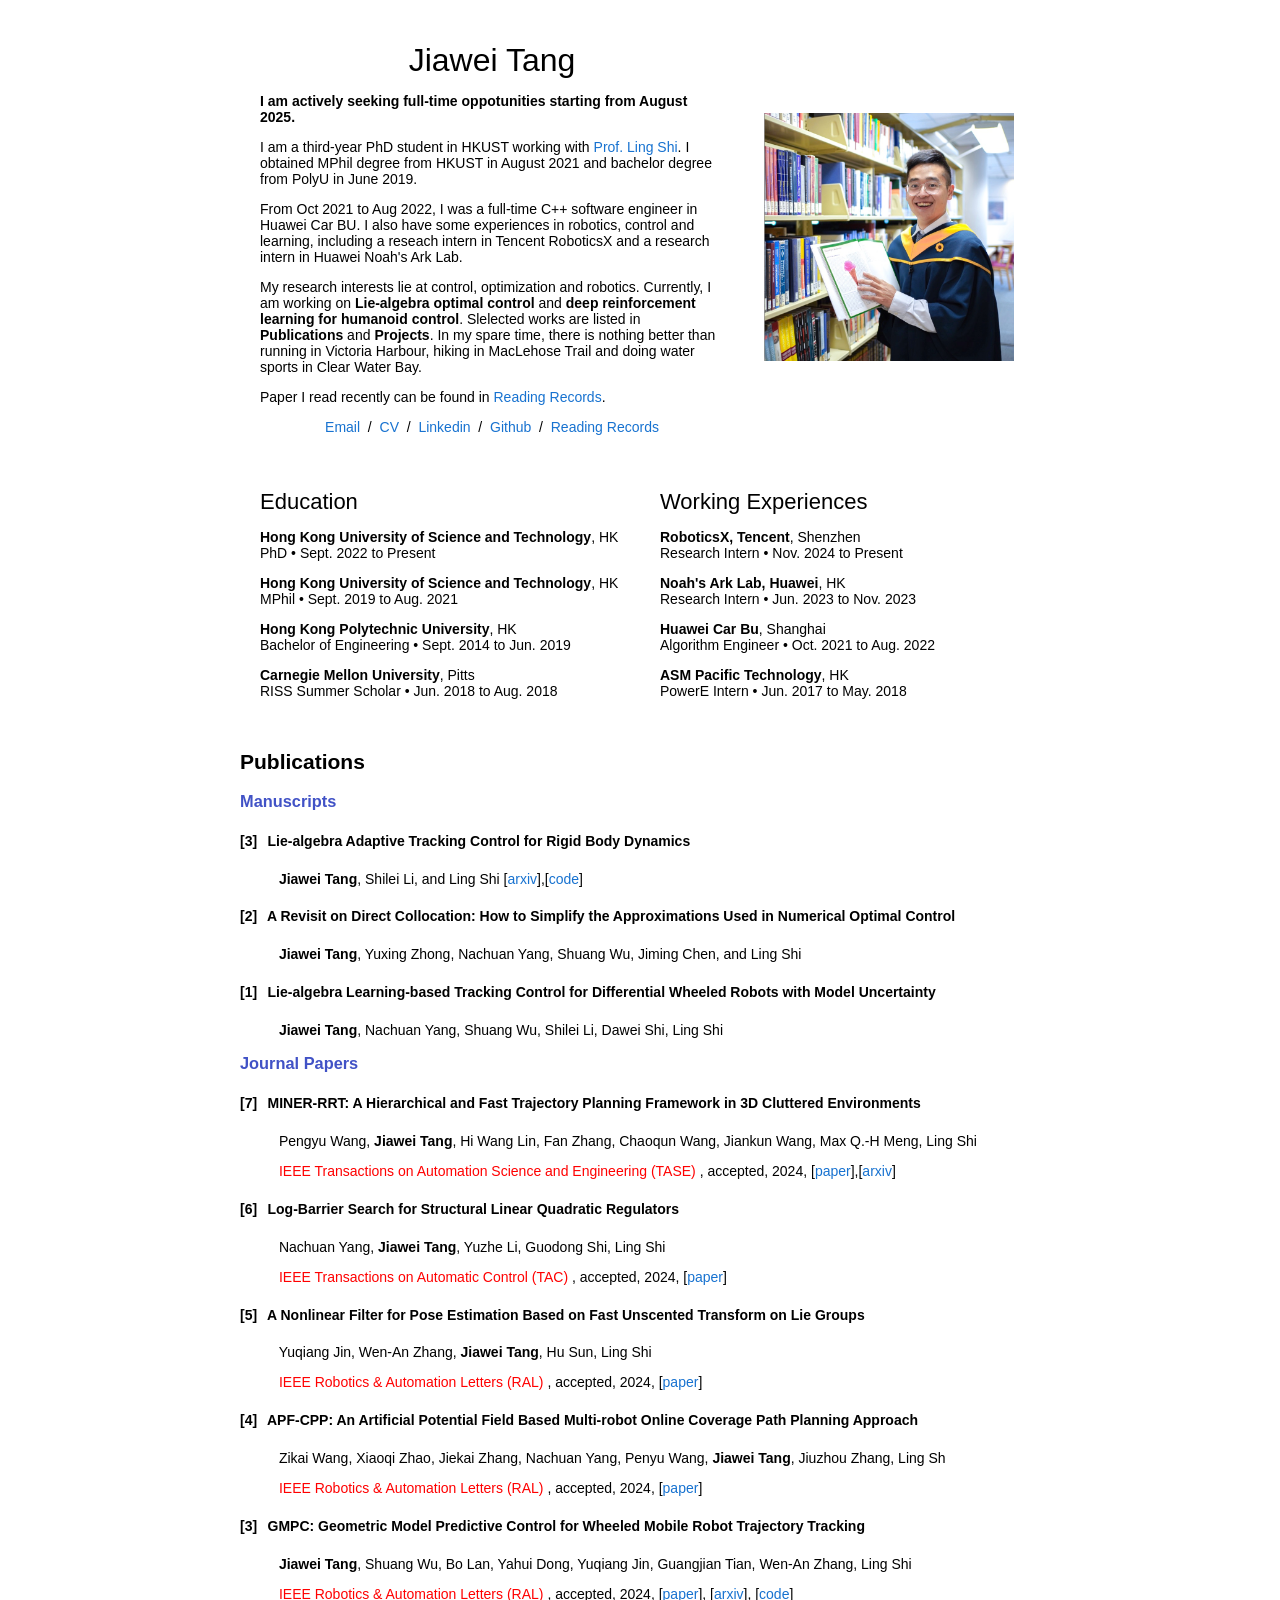
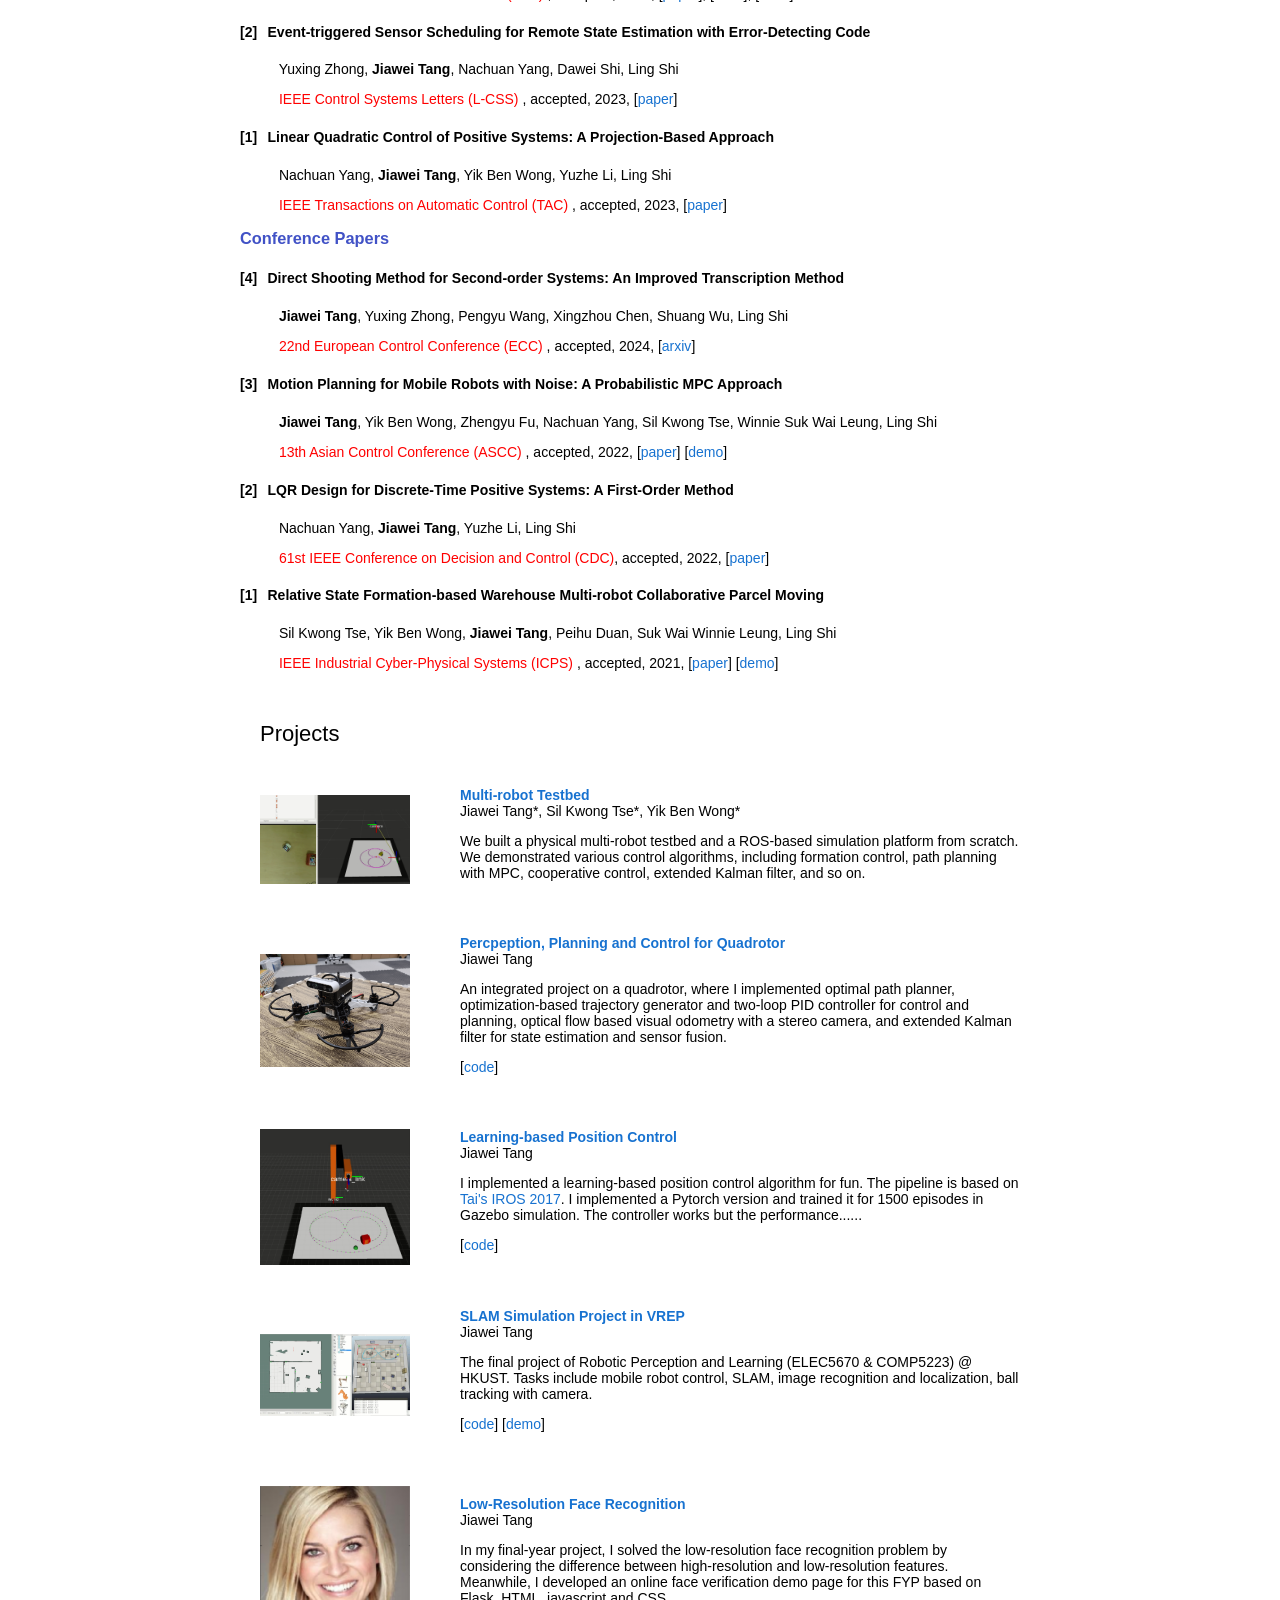
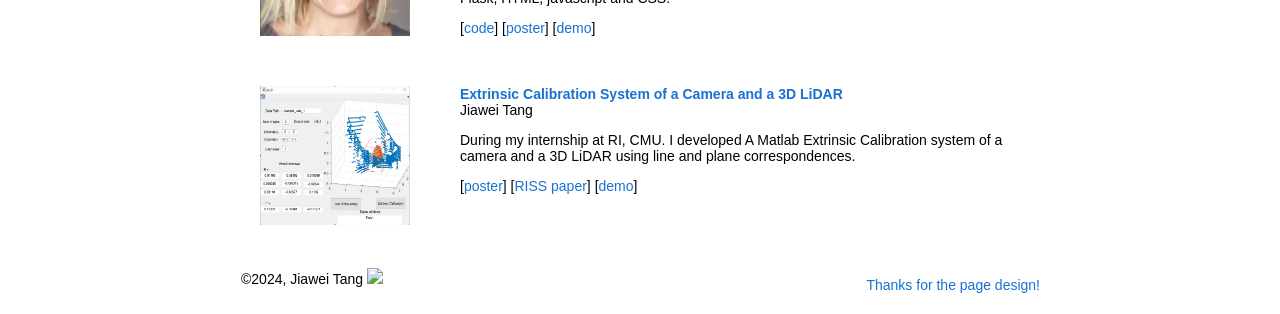
==== commit b739b879: "Update index.html" ====
--- a/index.html
+++ b/index.html
@@ -21,7 +21,7 @@
                 <name>Jiawei Tang</name>
               </p>
               <p><strong>I am actively seeking full-time oppotunities starting from August 2025.</strong></p>
-              <p>I am a thrird-year PhD student in HKUST working with <a href="https://eesling.home.ece.ust.hk/">Prof. Ling Shi</a>. I obtained MPhil degree from HKUST in August 2021 and 
+              <p>I am a third-year PhD student in HKUST working with <a href="https://eesling.home.ece.ust.hk/">Prof. Ling Shi</a>. I obtained MPhil degree from HKUST in August 2021 and 
                 bachelor degree from PolyU in June 2019. 
                 </p>
               <p>
@@ -133,7 +133,7 @@
             <h3 class="display-5"><font color="4152C6">Manuscripts</font></h3>
             <h6>  <strong>[3]</strong> <font color= "#000000"><strong> &nbsp Lie-algebra Adaptive Tracking Control for Rigid Body Dynamics</strong>  </font> </h6>
             <p class='h7'>&nbsp &nbsp &nbsp &nbsp &nbsp <b>Jiawei Tang</b>,  Shilei Li, and Ling Shi
-              [<a href="https://github.com/Garyandtang/Lie-algebra-Adaptive-Control-Single-Rigid-Body-Dynamics">code</a>]
+              [<a href="https://arxiv.org/abs/2502.05491">arxiv</a>],[<a href="https://github.com/Garyandtang/Lie-algebra-Adaptive-Control-Single-Rigid-Body-Dynamics">code</a>]
             </p>
             <h6>  <strong>[2]</strong> <font color= "#000000"><strong> &nbsp A Revisit on Direct Collocation: How to Simplify the Approximations Used in Numerical Optimal Control</strong>  </font> </h6>
             <p class='h7'>&nbsp &nbsp &nbsp &nbsp &nbsp <b>Jiawei Tang</b>,  Yuxing Zhong, Nachuan Yang, Shuang Wu, Jiming Chen, and Ling Shi </p>
@@ -151,9 +151,9 @@
             <h6>  <strong>[7]</strong> <font color= "#000000"><strong> &nbsp MINER-RRT: A Hierarchical and Fast Trajectory Planning Framework in 3D Cluttered Environments</strong>  </font> </h6>
             <p class='h7'>&nbsp &nbsp &nbsp &nbsp &nbsp Pengyu Wang, <b>Jiawei Tang</b>, Hi Wang Lin, Fan Zhang, Chaoqun Wang, Jiankun Wang, Max Q.-H Meng, Ling Shi</p>
             <p class='h7'> &nbsp &nbsp &nbsp &nbsp &nbsp <font color="FF0000">IEEE Transactions on Automation Science and Engineering (TASE) </font>, accepted, 2024,
-            [<a href="https://arxiv.org/abs/2406.00706">arxiv</a>]
-            </p>
-
+            [<a href="https://ieeexplore.ieee.org/document/10845852">paper</a>],[<a href="https://arxiv.org/abs/2406.00706">arxiv</a>]
+            </p>
+            
             <h6>  <strong>[6]</strong> <font color= "#000000"><strong> &nbsp Log-Barrier Search for Structural Linear Quadratic Regulators</strong>  </font> </h6>
             <p class='h7'>&nbsp &nbsp &nbsp &nbsp &nbsp Nachuan Yang, <b>Jiawei Tang</b>, Yuzhe Li, Guodong Shi, Ling Shi </p>
             <p class='h7'> &nbsp &nbsp &nbsp &nbsp &nbsp <font color="FF0000">IEEE Transactions on Automatic Control (TAC) </font>, accepted, 2024,
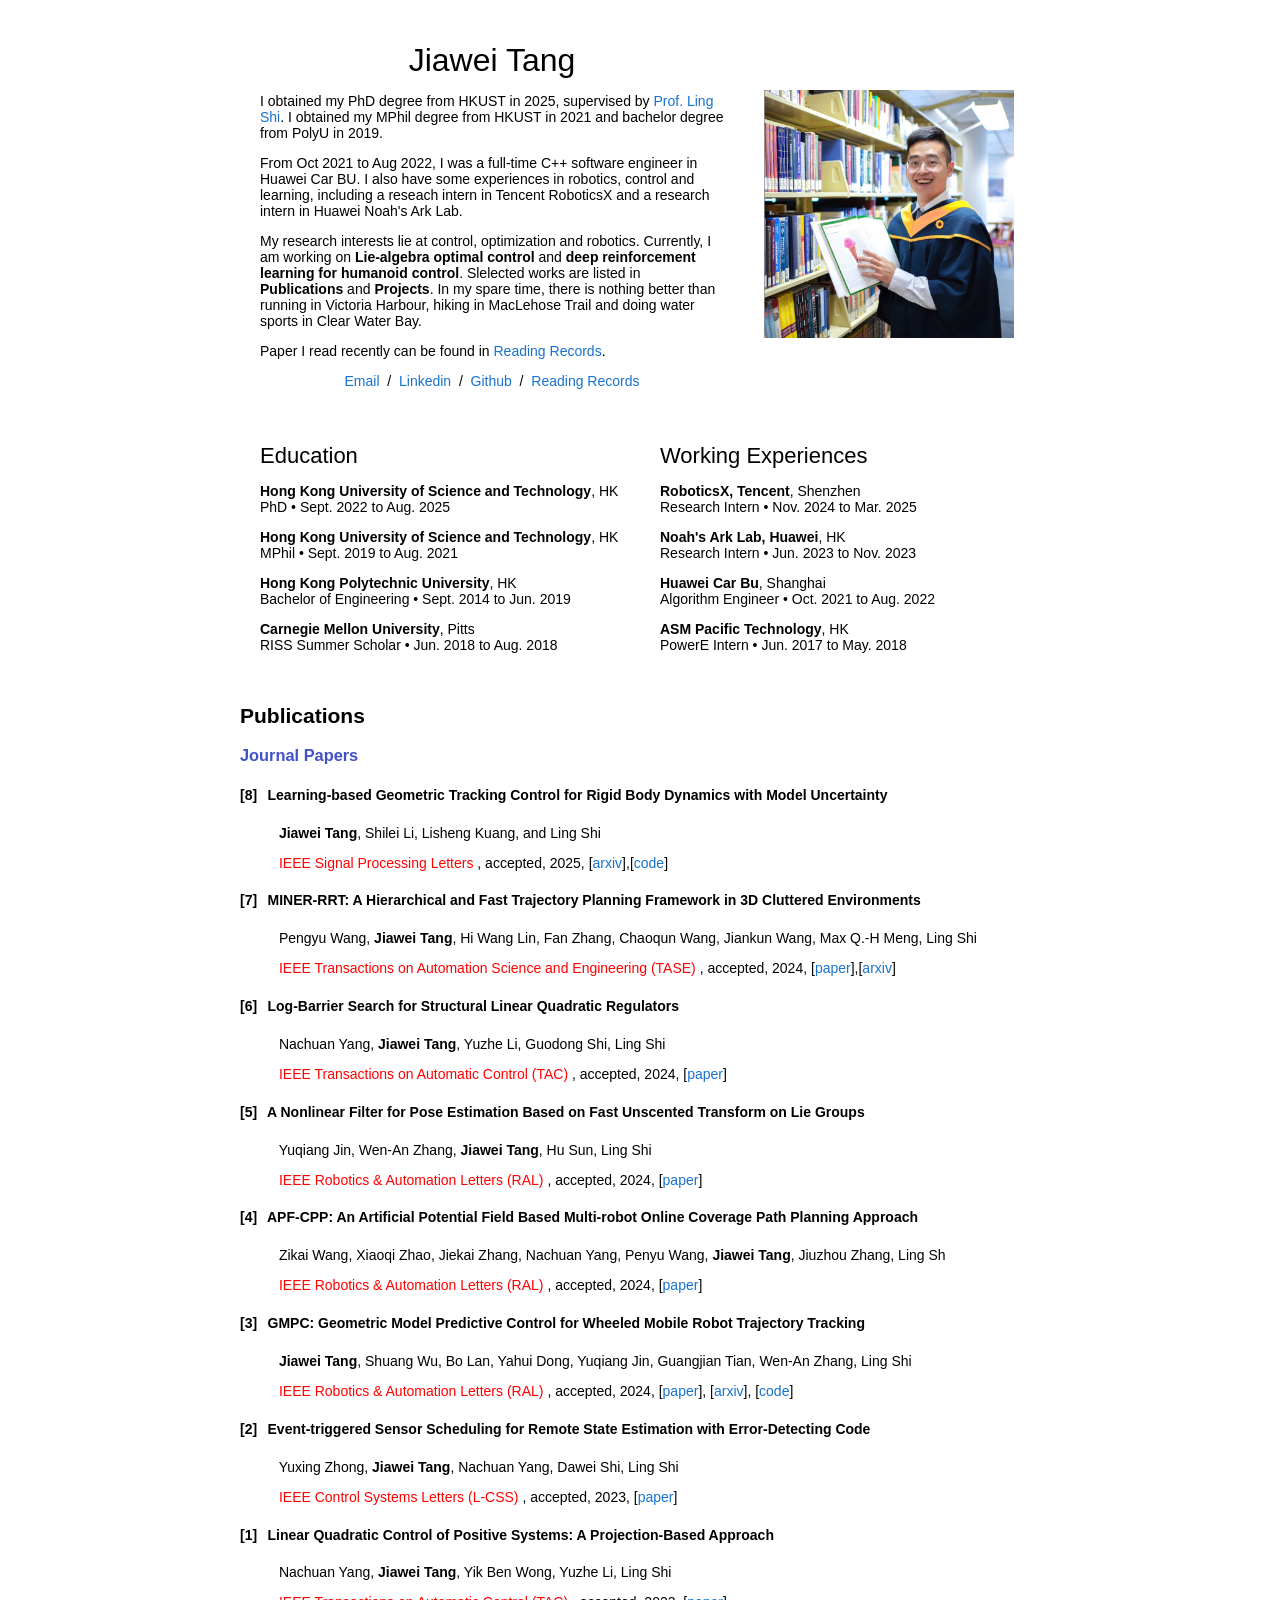
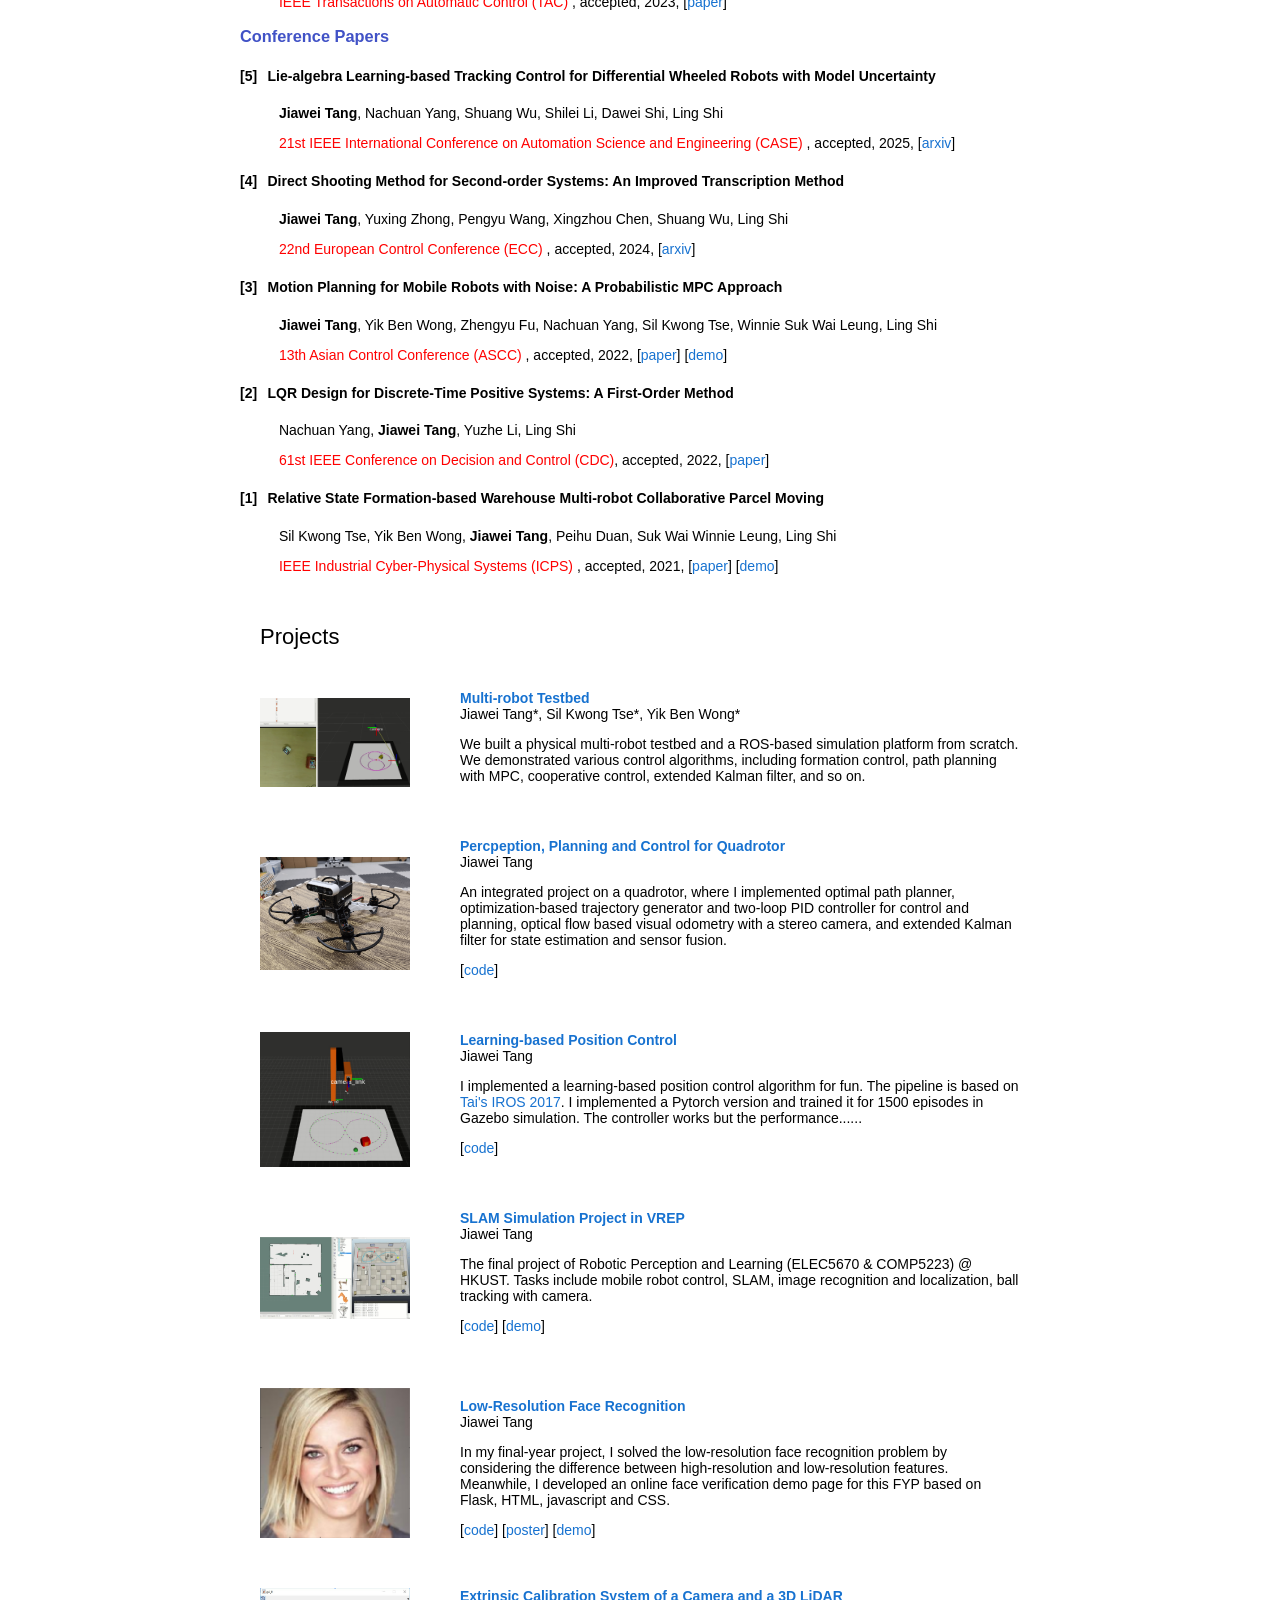
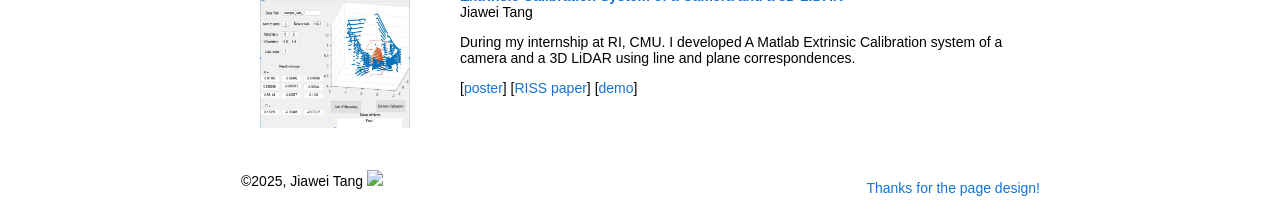
==== commit e252ac85: "Update index.html" ====
--- a/index.html
+++ b/index.html
@@ -20,9 +20,9 @@
               <p style="text-align:center">
                 <name>Jiawei Tang</name>
               </p>
-              <p><strong>I am actively seeking full-time oppotunities starting from August 2025.</strong></p>
-              <p>I am a third-year PhD student in HKUST working with <a href="https://eesling.home.ece.ust.hk/">Prof. Ling Shi</a>. I obtained MPhil degree from HKUST in August 2021 and 
-                bachelor degree from PolyU in June 2019. 
+              <!-- <p><strong>I am actively seeking full-time oppotunities starting from August 2025.</strong></p> -->
+              <p>I obtained my PhD degree from HKUST in 2025, supervised by <a href="https://eesling.home.ece.ust.hk/">Prof. Ling Shi</a>. I obtained my MPhil degree from HKUST in 2021 and 
+                bachelor degree from PolyU in 2019. 
                 </p>
               <p>
                 From Oct 2021 to Aug 2022, I was a full-time C++ software engineer in Huawei Car BU. I also have some experiences in robotics, control and learning, including a reseach intern in Tencent RoboticsX and a research intern in Huawei Noah's Ark Lab.
@@ -42,7 +42,7 @@
                 state estimation, learning-based control, multi-robot system, and computer vision. -->
               <p style="text-align:center">
                 <a href="mailto:jiawei.gary.tang@gmail.com">Email</a> &nbsp/&nbsp
-                <a href="data/Jiawei_Full_CV_2025.pdf">CV</a> &nbsp/&nbsp
+                <!-- <a href="data/Jiawei_Full_CV_2025.pdf">CV</a> &nbsp/&nbsp -->
                 <a href="https://www.linkedin.com/in/jiawei-tang-387a75165/">Linkedin</a> &nbsp/&nbsp
                 <a href="https://github.com/Garyandtang">Github</a> &nbsp/&nbsp
                 <a href="https://band-entree-d10.notion.site/Internship-221fee6c77f44040a4a44cac2e494b56">Reading Records</a>
@@ -86,7 +86,7 @@
               <heading>Education</heading>
               <p>
               <strong>Hong Kong University of Science and Technology</strong>, HK <br />
-              PhD &bull; Sept. 2022 to Present <br />
+              PhD &bull; Sept. 2022 to Aug. 2025 <br />
               </p>
               <p>
                 <strong>Hong Kong University of Science and Technology</strong>, HK <br />
@@ -107,7 +107,7 @@
               <heading>Working Experiences</heading>
               <p>
                 <strong>RoboticsX, Tencent</strong>, Shenzhen<br />
-                Research Intern &bull; Nov. 2024 to Present <br />
+                Research Intern &bull; Nov. 2024 to Mar. 2025 <br />
                 </p>
               <p>
                 <strong>Noah's Ark Lab, Huawei</strong>, HK <br />
@@ -130,17 +130,13 @@
             <h2 class="display-5">Publications</h2>
             <!-- <hr> -->
             <!-- --------------Manuscripts---------------------- -->
-            <h3 class="display-5"><font color="4152C6">Manuscripts</font></h3>
-            <h6>  <strong>[3]</strong> <font color= "#000000"><strong> &nbsp Lie-algebra Adaptive Tracking Control for Rigid Body Dynamics</strong>  </font> </h6>
-            <p class='h7'>&nbsp &nbsp &nbsp &nbsp &nbsp <b>Jiawei Tang</b>,  Shilei Li, and Ling Shi
-              [<a href="https://arxiv.org/abs/2502.05491">arxiv</a>],[<a href="https://github.com/Garyandtang/Lie-algebra-Adaptive-Control-Single-Rigid-Body-Dynamics">code</a>]
-            </p>
-            <h6>  <strong>[2]</strong> <font color= "#000000"><strong> &nbsp A Revisit on Direct Collocation: How to Simplify the Approximations Used in Numerical Optimal Control</strong>  </font> </h6>
-            <p class='h7'>&nbsp &nbsp &nbsp &nbsp &nbsp <b>Jiawei Tang</b>,  Yuxing Zhong, Nachuan Yang, Shuang Wu, Jiming Chen, and Ling Shi </p>
+            <!-- <h3 class="display-5"><font color="4152C6">Manuscripts</font></h3> -->
+            
+            <!-- <h6>  <strong>[2]</strong> <font color= "#000000"><strong> &nbsp A Revisit on Direct Collocation: How to Simplify the Approximations Used in Numerical Optimal Control</strong>  </font> </h6>
+            <p class='h7'>&nbsp &nbsp &nbsp &nbsp &nbsp <b>Jiawei Tang</b>,  Yuxing Zhong, Nachuan Yang, Shuang Wu, Jiming Chen, and Ling Shi </p> -->
             <!-- <p class='h7'> &nbsp &nbsp &nbsp &nbsp &nbsp <font color="FF0000">IEEE Control Systems Letters (L-CSS) </font>, submitted</p> -->
 
-            <h6>  <strong>[1]</strong> <font color= "#000000"><strong> &nbsp Lie-algebra Learning-based Tracking Control for Differential Wheeled Robots with Model Uncertainty</strong>  </font> </h6>
-            <p class='h7'>&nbsp &nbsp &nbsp &nbsp &nbsp <b>Jiawei Tang</b>, Nachuan Yang, Shuang Wu, Shilei Li, Dawei Shi, Ling Shi </p>
+            
             <!-- <p class='h7'> &nbsp &nbsp &nbsp &nbsp &nbsp Submitted</p> -->
 
           
@@ -148,6 +144,11 @@
             <!-- <hr> -->
             <!-- --------------Journal Papers---------------------- -->
             <h3 class="display-5"><font color="4152C6">Journal Papers</font></h3>
+            <h6>  <strong>[8]</strong> <font color= "#000000"><strong> &nbsp Learning-based Geometric Tracking Control for Rigid Body Dynamics with Model Uncertainty</strong>  </font> </h6>
+            <p class='h7'>&nbsp &nbsp &nbsp &nbsp &nbsp <b>Jiawei Tang</b>,  Shilei Li, Lisheng Kuang, and Ling Shi</p>
+            <p class='h7'> &nbsp &nbsp &nbsp &nbsp &nbsp <font color="FF0000">IEEE Signal Processing Letters </font>, accepted, 2025,
+              [<a href="https://arxiv.org/abs/2502.05491">arxiv</a>],[<a href="https://github.com/Garyandtang/Learning-based-Geometric-Tracking">code</a>]
+            </p>
             <h6>  <strong>[7]</strong> <font color= "#000000"><strong> &nbsp MINER-RRT: A Hierarchical and Fast Trajectory Planning Framework in 3D Cluttered Environments</strong>  </font> </h6>
             <p class='h7'>&nbsp &nbsp &nbsp &nbsp &nbsp Pengyu Wang, <b>Jiawei Tang</b>, Hi Wang Lin, Fan Zhang, Chaoqun Wang, Jiankun Wang, Max Q.-H Meng, Ling Shi</p>
             <p class='h7'> &nbsp &nbsp &nbsp &nbsp &nbsp <font color="FF0000">IEEE Transactions on Automation Science and Engineering (TASE) </font>, accepted, 2024,
@@ -188,6 +189,11 @@
             <!-- <hr> -->
             <!-- --------------Conference Papers---------------------- -->
             <h3 class="display-5"><font color="4152C6">Conference Papers</font></h3>
+            <h6>  <strong>[5]</strong> <font color= "#000000"><strong> &nbsp Lie-algebra Learning-based Tracking Control for Differential Wheeled Robots with Model Uncertainty</strong>  </font> </h6>
+            <p class='h7'>&nbsp &nbsp &nbsp &nbsp &nbsp <b>Jiawei Tang</b>, Nachuan Yang, Shuang Wu, Shilei Li, Dawei Shi, Ling Shi </p>
+            <p class='h7'> &nbsp &nbsp &nbsp &nbsp &nbsp <font color="FF0000">21st IEEE International Conference on Automation Science and Engineering  (CASE) </font>, accepted, 2025,
+              [<a href="https://arxiv.org/abs/2403.06167">arxiv</a>]</p> 
+
             <h6>  <strong>[4]</strong> <font color= "#000000"><strong>&nbsp Direct Shooting Method for Second-order Systems: An Improved Transcription Method</strong>  </font> </h6>
             <p class='h7'>&nbsp &nbsp &nbsp &nbsp &nbsp <b>Jiawei Tang</b>, Yuxing Zhong, Pengyu Wang, Xingzhou Chen, Shuang Wu, Ling Shi </p>
             <p class='h7'> &nbsp &nbsp &nbsp &nbsp &nbsp <font color="FF0000">22nd European Control Conference (ECC) </font>, accepted, 2024,
@@ -395,7 +401,7 @@
               <table style="width:100%;border:0px;border-spacing:0px;border-collapse:separate;margin-right:auto;margin-left:auto;">
                 <tbody>
                     <tr>
-                        <td>&copy;2024, Jiawei Tang
+                        <td>&copy;2025, Jiawei Tang
                           <a href="https://clustrmaps.com/site/1ap5f"  title="Visit tracker"><img style="width: 10px;" src="//www.clustrmaps.com/map_v2.png?d=YIZtloSPKi2XTtVneJDPO4D5TKgajWe45y7BSLGd7-M&cl=ffffff" /></a>
                         </td>
                         <td style="padding:0px">
